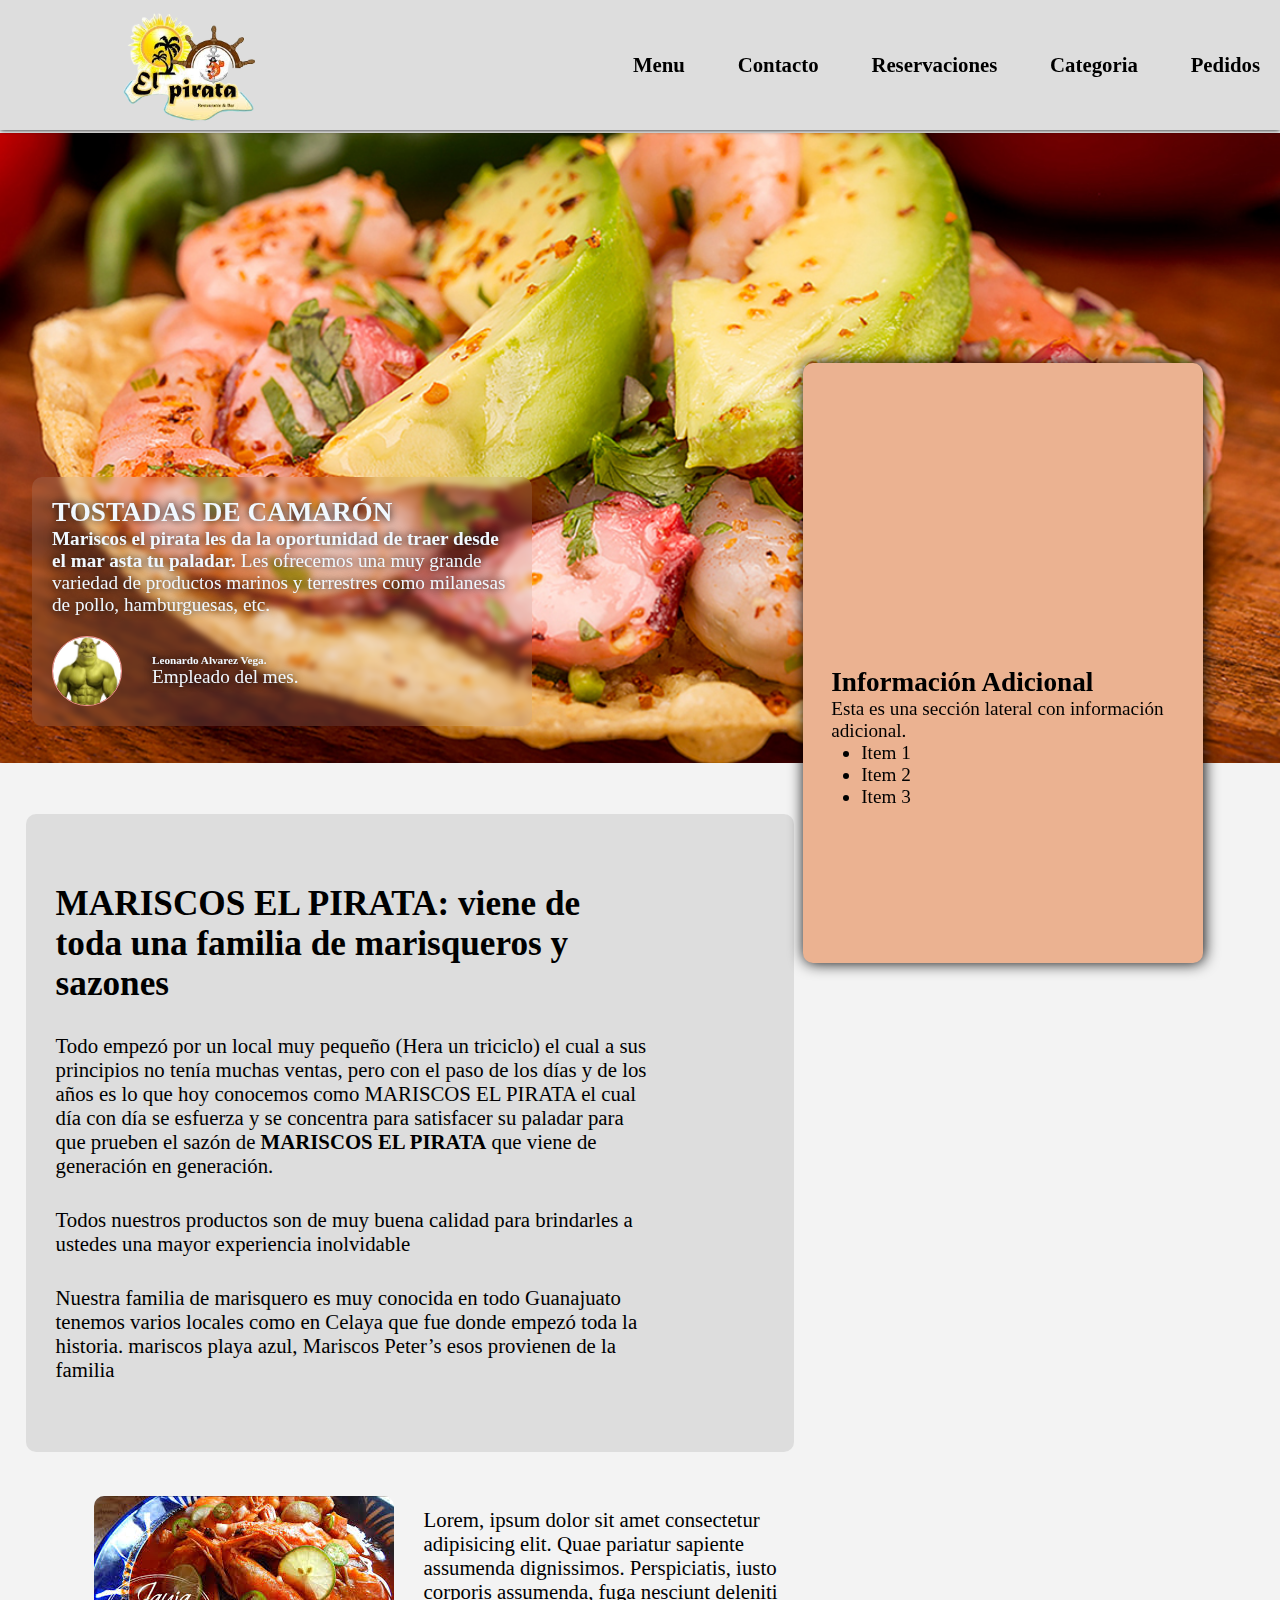
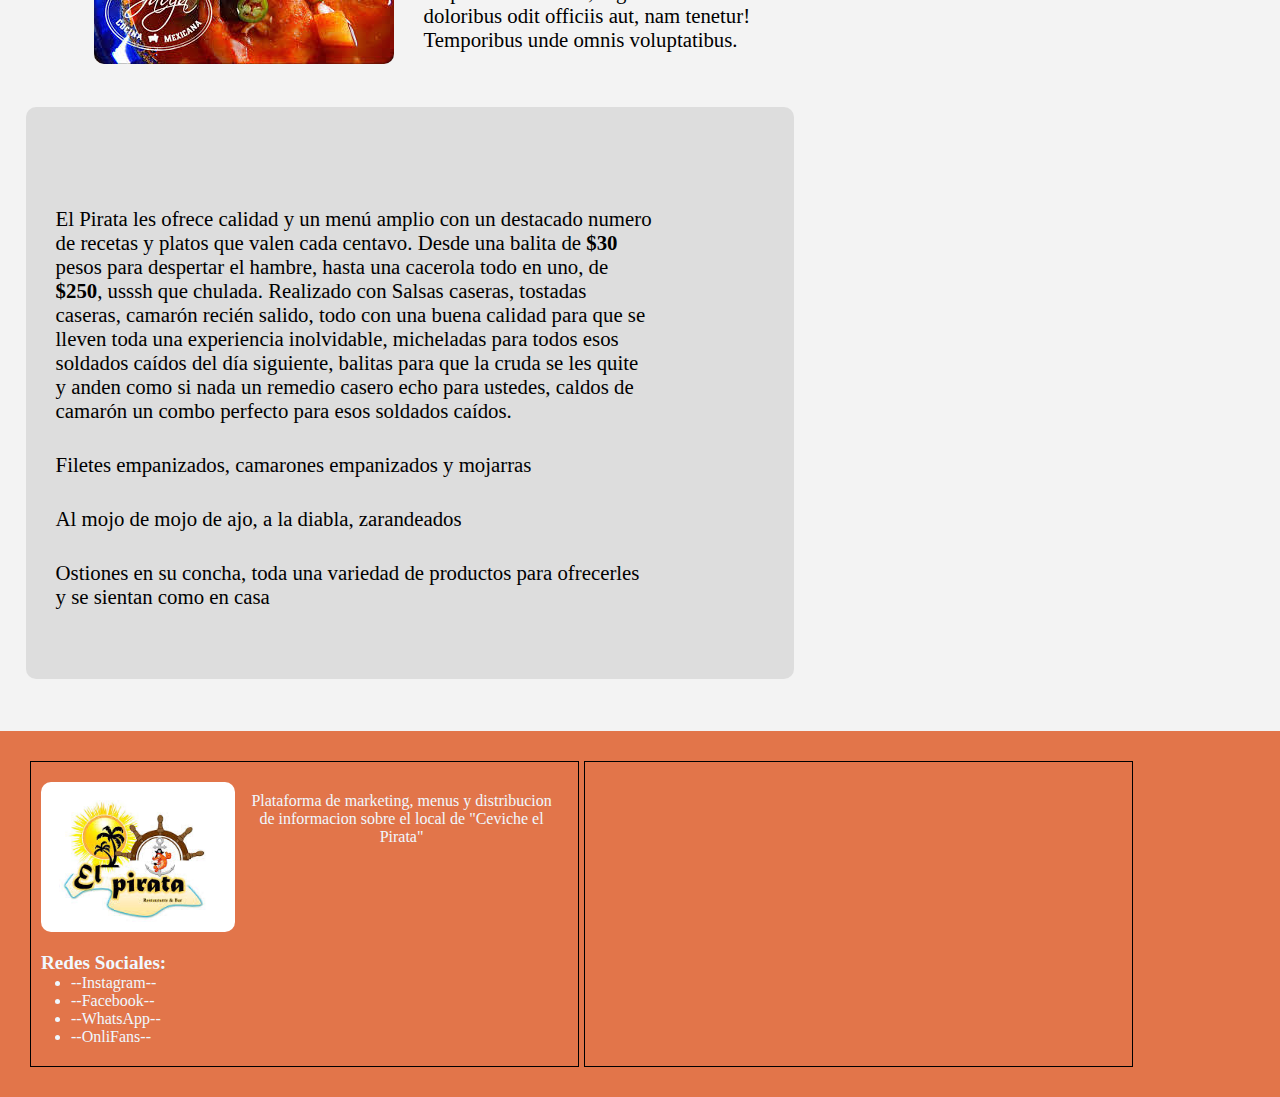
==== index.html @ ecfad066 "modificando enlace a la página del menú" ====
<!DOCTYPE html>
<html lang="es">
<head>
    <meta charset="UTF-8">
    <meta name="viewport" content="width=device-width, initial-scale=1.0">
    <title>Ceviche el Pirata</title>
    <link rel="stylesheet" href="style.css">
    <link rel="icon" href="Img/logo.jpg"> <!--icóno-->
</head>
<body>
    <header id="header" class="header__menu">
        <div class="header__container-menu">
            <input type="checkbox" id="open-menu">
            <label for="open-menu" class="menu-open--nav" role="button">≡</label>
            <nav class="nav-menu" id="nav-menu">
                <div class="menu__container-logo2" id="menu__container-logo1">
                    <img class="menu__img-logo2" src="Img/logo.jpg" type="jpg">
                    <div class="logo2-text">
                        <label>Ceviche el Pirata</label>
                        <a href="#">__Leonardo-Chef__</a>
                    </div>
                </div>
                <hr>
                <ul class="menu__nav-list">
                    <li class="nav__li-item"><a href="Pag-Menu/index__pag-menu.html">Menu </a></li>
                    <li class="nav__li-item"><a href="#">Contacto </a></li>
                    <li class="nav__li-item"><a href="#">Reservaciones </a></li>
                    <li class="nav__li-item"><a href="#">Categoria </a></li>
                    <li class="nav__li-item"><a href="#">Pedidos </a></li>
                </ul>
            </nav>
        </div>
        <div class="header__container-logo1">
            <img class="img-logo1" src="Img/logo_.png" type="png" alt="Logo de el Pirata">
        </div>
    </header>

    
    <section class="sec-especialidad">
        <img class="img-especialidad" src="Img/img-principal.jpg" alt="imágen del platillo principal" title="">

        <div class="info-enpleado">
            <h2>TOSTADAS DE CAMARÓN</h2>
            <p><b>Mariscos el pirata les da la oportunidad de traer desde el mar asta tu paladar.</b> 
                Les ofrecemos una muy grande variedad de productos marinos y terrestres como milanesas de pollo, hamburguesas, etc. </p>
            <div class="inf-leo">
                <img class="img-leo" id="img-leo" src="Img/Leo.jpg" alt="imagen del chef" title="hay mi leonardito">
                <div>
                    <p id="chef-leo">Leonardo Alvarez Vega.</p>
                    <p>Empleado del mes.</p>
                </div>
            </div>
        </div>
    </section> 

    <section class="container-inf-video">
        <div class="inf-video">
            <iframe class="video-leo" width="350" height="300" src="https://www.youtube.com/embed/oSP48y49JBc?si=V7ijDGgueL1ZEbeL" title="YouTube video player" frameborder="0" allow="accelerometer; autoplay; clipboard-write; encrypted-media; gyroscope; picture-in-picture; web-share" referrerpolicy="strict-origin-when-cross-origin" allowfullscreen></iframe>
            <h2>Información Adicional</h2>
            <p>Esta es una sección lateral con información adicional.</p>
            <ul>
                <li>Item 1</li>
                <li>Item 2</li>
                <li>Item 3</li>
            </ul>
        </div>
    </section>

    <main class="main__principal"> <!--LLENA LA DESCRIPCIÓN DEL RESTAURANTE, INGREDIENTES Y DEMÁS QUE SE TE OCURRA-->
        <section class="sec-descripcion">
            <h1>MARISCOS EL PIRATA: viene de toda una familia de marisqueros y sazones</h1> 
            <p>Todo empezó por un local muy pequeño (Hera un triciclo) el cual a sus principios no tenía muchas ventas, pero con el paso de los días y de los años es lo que hoy conocemos como MARISCOS EL PIRATA el cual día con día se esfuerza y se concentra para satisfacer su paladar para que prueben el sazón de <b>MARISCOS EL PIRATA</b> que viene de generación en generación.</p>
            <p>Todos nuestros productos son de muy buena calidad para brindarles a ustedes una mayor experiencia inolvidable </p>
            <p>Nuestra familia de marisquero es muy conocida en todo Guanajuato tenemos varios locales como en Celaya que fue donde empezó toda la historia. mariscos playa azul, Mariscos Peter’s esos provienen de la familia </p>
        </section>
        <div class="main__container-img-ceviche">
            <img class="img-ceviche" src="Img/img_ceviche1.png" alt="Ceviche-1">
            <p>Lorem, ipsum dolor sit amet consectetur adipisicing elit. Quae pariatur sapiente assumenda dignissimos. Perspiciatis, iusto corporis assumenda, fuga nesciunt deleniti doloribus odit officiis aut, nam tenetur! Temporibus unde omnis voluptatibus.</p>
        </div>
        
        <section class="sec-descripcion">
            <p>El Pirata les ofrece calidad y un menú amplio con un destacado numero de recetas y platos que valen cada centavo. Desde una balita de <b>$30</b> pesos para despertar el hambre, hasta una cacerola todo en uno, de <b>$250</b>, usssh que chulada. Realizado con Salsas caseras, tostadas caseras, camarón recién salido, todo con una buena calidad para que se lleven toda una experiencia inolvidable, micheladas para todos esos soldados caídos del día siguiente, balitas para que la cruda se les quite y anden como si nada  un remedio casero echo para ustedes, caldos de camarón un combo perfecto para esos soldados caídos.</p>
            <p>Filetes empanizados, camarones empanizados y mojarras </p>
            <p>Al mojo de mojo de ajo, a la diabla, zarandeados</p>
            <p>Ostiones en su concha, toda una variedad de productos para ofrecerles y se sientan como en casa</p>
        </section>
        
        
        

    </main>

    <section id="mapa">
        <!--AGREGA UN MAPA DE UBICACIÓN-->
    </section>
    
    <footer class="footer-pie_de_pagina">
        <!--IMAGINA UN PIE DE PÁGINA-->
        <!--<marquee>VISITANOS :D</marquee>-->
        <div class="footer-pie1">
            <div class="footer__container-img">
                <img class="logo_footer" src="Img/logo.jpg" alt="Logo de el local de ceviche">
                <p>Plataforma de marketing, menus y distribucion de informacion sobre el local de "Ceviche el Pirata"</p>
            </div>
            <h4>Redes Sociales:</h4>
            <ul>
                <li>--Instagram--</li>
                <li>--Facebook--</li>
                <li>--WhatsApp--</li>
                <li>--OnliFans--</li>
            </ul>
        </div>
        <div class="footer-pie2">

        </div>
    </footer>
    
</body>
</html>
---- style.css ----
:root{
    --ColorFondoClaro: rgb(243, 243, 243);
    --ColorFondoOscuro: rgb(221, 221, 221);
    --ColorLetra: aliceblue;
}
*{
    box-sizing: border-box;
    margin: 0;
    padding: 0;
}

body{
    background-color: var(--ColorFondoClaro);
    container-type: inline-size;
    container-name: Body;
    /* height: 600vh; */
}

/*//////// Menu Header ////////*/
.header__menu{
    display: flex;
    flex-direction: row;
    justify-content: space-between;
    background-color: var(--ColorFondoOscuro);
    box-shadow: 0 0 5px black;
    height: 45px;
    align-items: center;
    z-index: 1;
    margin-bottom: 3px;
    .header__container-menu{
        #open-menu{
            display: none;
        }
        #open-menu:checked ~ .nav-menu{
            display: flex;
        }
        #open-menu:checked ~ .nav-menu > .menu__container-logo2{
            display: flex;
        }
        .menu-open--nav{
            user-select: none;
            font-size: 2rem;
            font-weight: 600;
            left: 12px;
            padding: 5px 15px;
        }
        .menu-open--nav:hover{
            background-color: var(--ColorFondoOscuro);
        }
        .menu-open--nav:active{
            background-color: var(--ColorFondoClaro);
        }
        .nav-menu{
            display: none;
            flex-direction: column;
            position: fixed;
            background-color: #e0ebdb;
            box-shadow: 0 0 5px black;
            height: 100vh;
            width: 100%;
            top: 50px;
            align-items: center;
            z-index: 5;
            overflow: auto;
            .menu__container-logo2{
                display: none;
                /*flex-direction: row;*/
                flex-wrap: wrap;
                position: relative;
                justify-content: center;
                height: auto;
                width: 40vw;
                margin: 20px;
                .menu__img-logo2{
                    max-width: 100%;
                    height: 70px;
                    margin: 10px 15px;
                    border-radius: 10px;
                }
                .logo2-text{
                    display: flex;
                    flex-direction: column;
                    width: 40vw;
                    margin: auto 10px;
                    text-align: center;
                    label{
                        font-size: 1.1rem;
                        width: auto;
                        font-weight: 600;
                    }
                    a{
                        font-size: .8rem;
                    }
                }
            }
            hr{
                width: 80%;
            }
            .menu__nav-list{
                display: flex;
                flex-direction: column;
                margin: 0 auto auto;
                justify-content: space-evenly;
                height: 40vh;
                text-align: center;
                .nav__li-item{
                    list-style: none;
                    font-family: 'Gill Sans', 'Gill Sans MT';
                    padding: auto 30px;
                    a{
                        color: black;
                        text-decoration: none;
                        padding: 8px 25vw;
                        border-radius: 8px;
                    }
                }
                .nav__li-item :is(:hover,:active){
                    text-decoration: underline;
                    font-style: italic;
                    border: 1px solid var(--ColorLetra);
                    background-color: var(--ColorFondoOscuro);
                }
            }
        }
    }
    .header__container-logo1{
        .img-logo1{
            display: none;
        }
    }
}

/*//////// Container Menu Header ////////*/
@container Body (min-width: 700px){
    #header{
        flex-direction: row-reverse;
        justify-content: space-between;
        align-items: center;
        position: sticky;
        height: 130px;
        top: 0;
        z-index: 5;
        .header__container-menu{
            .menu-open--nav{
                display: none;
            }
            #open-menu:checked ~ .nav-menu > #menu__container-logo2{
                display: none;
            }
            .menu__container-logo2 :is(img,label,a){
                display: none;
            }
            hr{
                display: none;
            }
            #nav-menu{
                display: block;
                position: static;
                background-color: transparent;
                box-shadow: none;
                top: 0;
                height: auto;
                min-width: 50vw;
                width: auto;
                margin: auto;
                overflow: hidden;
                .menu__nav-list{
                    flex-direction: row;
                    justify-content: center;
                    height: auto;
                    gap: 1vw;
                    li{
                        padding: 30px 0;
                    }
                    a{
                        transition: .5s;
                        font-size: 1.3rem;
                        font-weight: 600;
                        padding: 10px 20px;
                    }
                    a:hover{
                        background-color: rgb(194, 194, 194);
                        color: rgb(255, 69, 22);
                        border: 1px solid;
                        border-radius: 20px;
                    }
                }
            }
        }
        .header__container-logo1{
            margin-left: 8vw;
            .img-logo1{
                display: block;
                height: 140px;
            }
        }
    }
}


/*//////// Especialidad Leo ////////*/
.sec-especialidad{
    height: 70vh;
    overflow: hidden;
    display: flex;
    .img-especialidad{
        min-width: 100vw;
        object-fit: cover;
        height: 70vh;
    }
    .info-enpleado{
        position: absolute;
        background-color: #b9a7a72c;
        backdrop-filter: blur(3px);
        top: 45vh;
        left: 2rem;
        border-radius: 10px;
        width: 250px;
        padding: 20px;
        .inf-leo{
            display: flex;
            flex-direction: row;
            align-items: center;
            margin-top: 20px;
            div{margin-left: 30px;}
            .img-leo{
                border: 1px solid rgb(247, 151, 151);
                border-radius: 50%;
                width: 45px;
            }
            #chef-leo{
                font-weight: 600;
                font-size: .7rem;
            }
        }
        h2,p{
            text-shadow: 0 0 9px black;
            color: var(--ColorLetra);
        }
        h2{font-size: .8rem;}
        p{font-size: .5rem;}
    }
}

/*//////// Container Especialidad Leo ////////*/
@container Body (min-width: 700px){
    .sec-especialidad{    
        .info-enpleado{
            top: 53vh;
            width: 500px;
            #img-leo{
                height: 70px;
                width: 70px;
            }
            #chef-leo{font-size: 1.5rem;}
            h2{font-size: 1.7rem;}
            p{font-size: 1.2rem;}
        }
    }
}





/*//////// Barra lateral ////////*/
.container-inf-video{
    display: flex;
    z-index: 1;
    .inf-video{
        width: 100%;
        background-color: #ebb291;
        padding: 20px;
        .video-leo{
            width: auto;
            height: 50%;
            width: 100%;
            border-radius: 8px;
        }
        h2{font-size: 1rem;}
        p,li{font-size: .6rem;}
        li{margin-left: 30px;}
    }   
}

/*//////// Container Barra lateral ////////*/
@container Body (min-width: 700px){
    .container-inf-video{
        position: sticky;
        top: 700px;
        .inf-video{
            position: absolute;
            right: 6vw;
            top: -400px;
            width: 400px;
            height: 600px;
            padding: 28px;
            /* border-right: 1px solid #ccc; */
            border-radius: 10px;
            box-shadow: 1px 0 15px black;
            .video-leo{
                border-radius: 12px;
                width: 100%;
            }
            h2{font-size: 1.7rem;}
            p,li{font-size: 1.2rem;}
        }   
    }
}

/*//////// Principal ////////*/
.main__principal{
    padding: 2vw;
    .sec-descripcion{
        background-color: var(--ColorFondoOscuro);
        padding: 20px;
        border-radius: 10px;
        width: 100%;
        margin: 2vw 0;
        h1{font-size: 1.1rem;}
        p{
            font-size: .7rem;
            margin-top: 15px;
        }
    }
    .main__container-img-ceviche{
        display: flex;
        flex-wrap: wrap;
        width: 100%;
        justify-content: center;
        .img-ceviche{
            max-width: 100%;
            border-radius: 10px;
        }
        p{
            max-width: 100%;
            width: 60vw;
            font-size: .7rem;
            margin: 30px;
        }
    }
    
}

/*//////// Container Principal ////////*/
@container Body (min-width: 700px){
    .main__principal{
        .sec-descripcion{
            padding: 70px 11vw 70px 30px;
            width: 60vw;
            h1{font-size: 2.2rem;}
            p{
                font-size: 1.3rem;
                margin-top: 30px;
            }
        }
        .main__container-img-ceviche{
            width: 70vw;
            align-items: center;
            .img-ceviche{width: 300px;}
            p{
                width: 400px;
                font-size: 1.3rem;
            }
        }
        
    }
}


/*//////// Pie de pagina ////////*/
.footer-pie_de_pagina{
    background-color: rgb(226, 117, 74);
    color: var(--ColorLetra);
    display: flex;
    flex-wrap: wrap;
    padding: 30px;
    gap: 5px;
    .footer-pie1{
        .footer__container-img{
            display: flex;
            flex-direction: row;
            height: 70px;
            .logo_footer{
                border-radius: 10px;
                height: 60px;/
            }
            p{
                padding: 10px;
                height: 150px;
                text-align: center;
            }
        }
        
    }
        
    /*.footer-pie2{

    }*/
    h4{font-size: .8rem;}
    li{
        margin-left: 30px;
        font-size: .6rem;
    }
    p{font-size: .5rem;}
    .footer-pie1, .footer-pie2{
        border: 1px solid black;
        padding: 20px 10px;
        width: 100%;
    }
}

/*//////// Container Pie de pagina ////////*/
@container Body (min-width: 700px){
    .footer-pie_de_pagina{
        .footer-pie1{
            .footer__container-img{
                height: 170px;
                .logo_footer{
                    border-radius: 10px;
                    height: 150px;
                }
            }
            
        }
            
        /*.footer-pie2{

        }*/
        h4{font-size: 1.2rem;}
        li{font-size: 1rem;}
        p{font-size: 1rem;}
        .footer-pie1, .footer-pie2{
            border: 1px solid black;
            
            width: 45%;
        }
    }
}
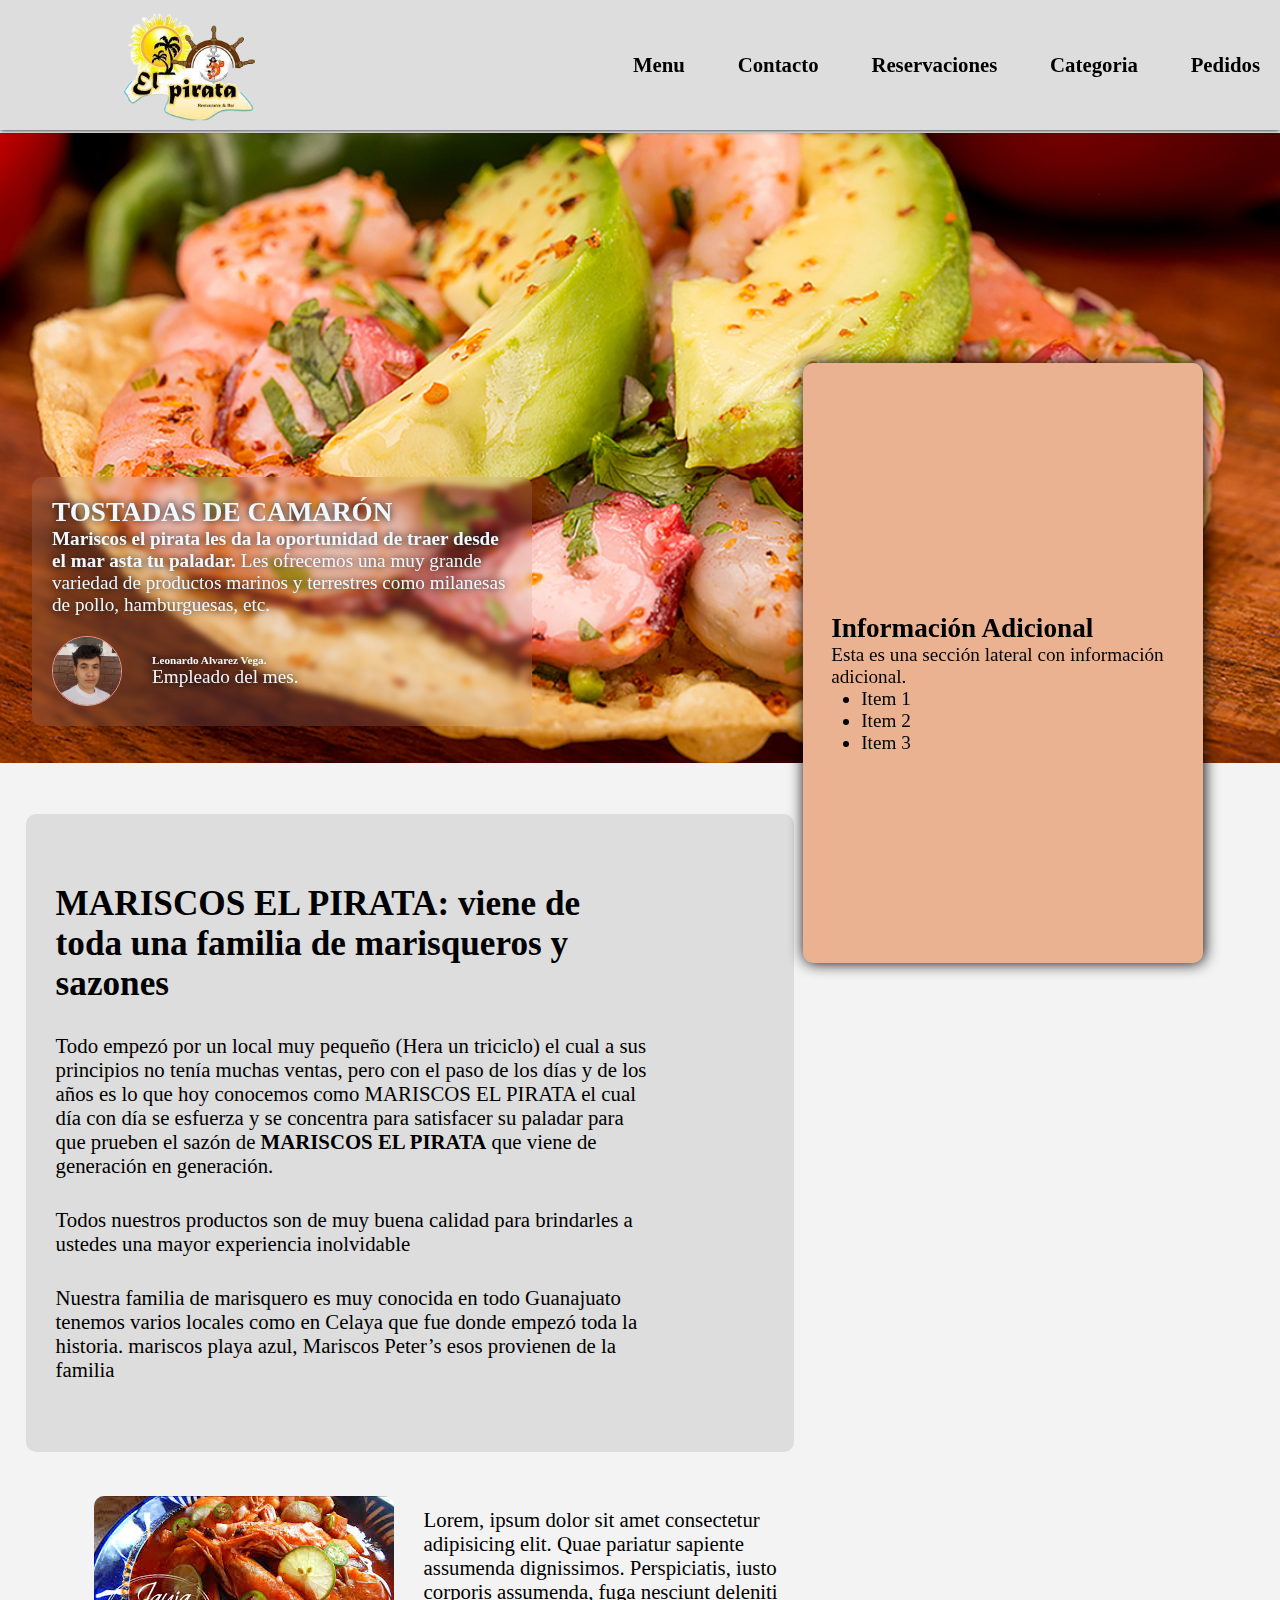
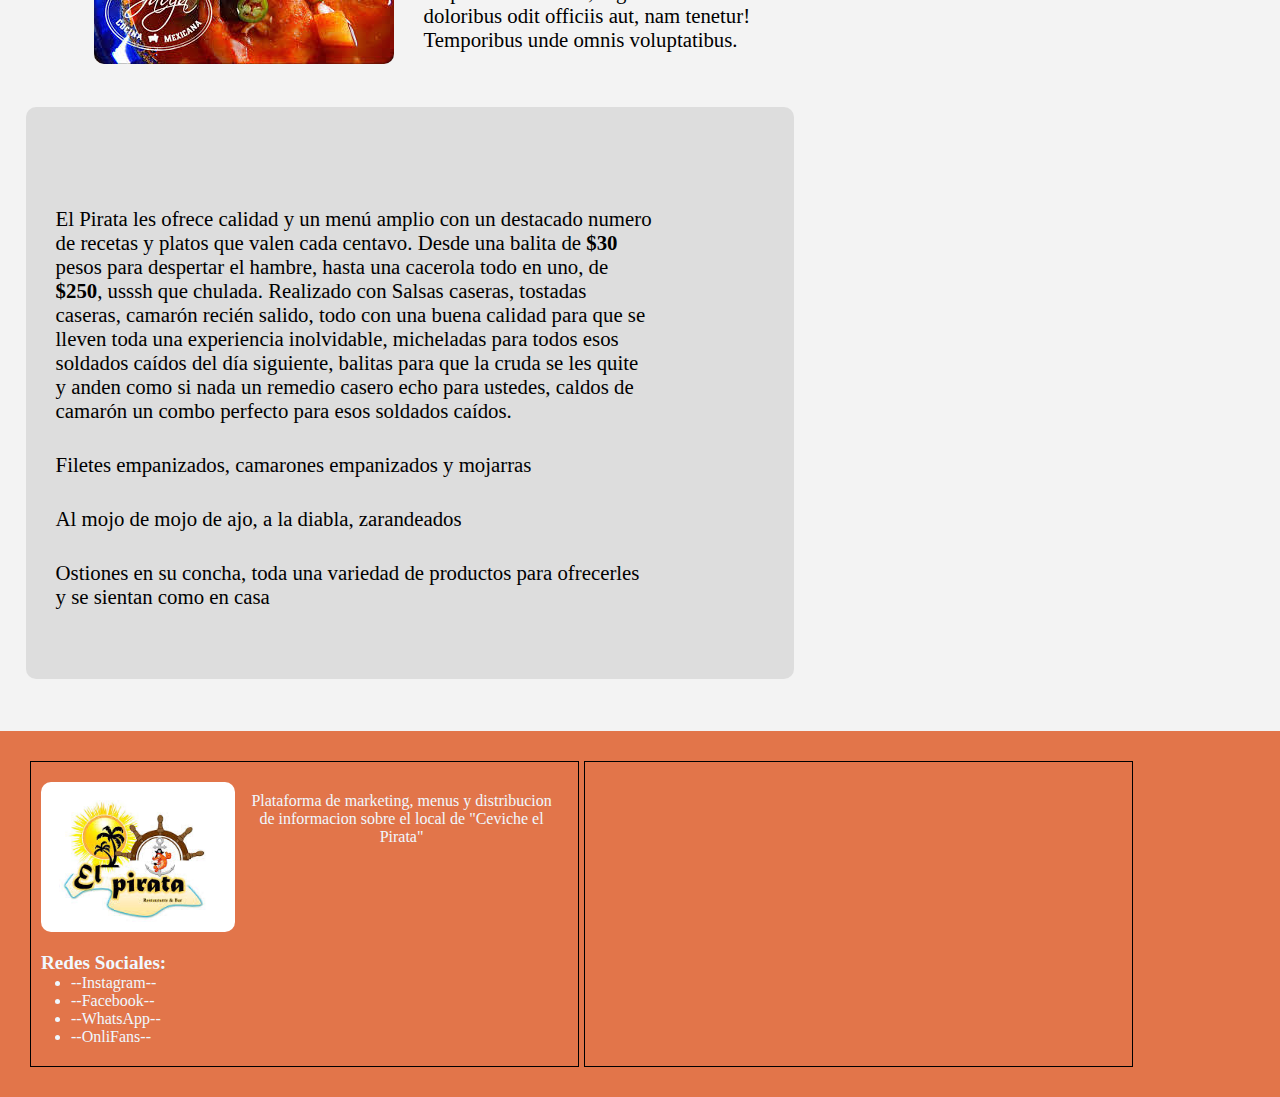
==== commit 08b29a8a: "actualizando Pág. principal" ====
--- a/index.html
+++ b/index.html
@@ -44,7 +44,7 @@
             <p><b>Mariscos el pirata les da la oportunidad de traer desde el mar asta tu paladar.</b> 
                 Les ofrecemos una muy grande variedad de productos marinos y terrestres como milanesas de pollo, hamburguesas, etc. </p>
             <div class="inf-leo">
-                <img class="img-leo" id="img-leo" src="Img/Leo.jpg" alt="imagen del chef" title="hay mi leonardito">
+                <img class="img-leo" id="img-leo" src="Img/img-Leo.jpg" alt="imagen del chef" title="hay mi leonardito">
                 <div>
                     <p id="chef-leo">Leonardo Alvarez Vega.</p>
                     <p>Empleado del mes.</p>
--- a/style.css
+++ b/style.css
@@ -1,7 +1,10 @@
 :root{
     --ColorFondoClaro: rgb(243, 243, 243);
+    --ColorFondoClaro2: rgb(224, 235, 219);
     --ColorFondoOscuro: rgb(221, 221, 221);
+    --ColorFondoOscuro2: rgb(173, 173, 173);
     --ColorLetra: aliceblue;
+    --ColorLetra2: rgb(233, 62, 19);
 }
 *{
     box-sizing: border-box;
@@ -23,7 +26,7 @@
     justify-content: space-between;
     background-color: var(--ColorFondoOscuro);
     box-shadow: 0 0 5px black;
-    height: 45px;
+    height: 50px;
     align-items: center;
     z-index: 1;
     margin-bottom: 3px;
@@ -45,7 +48,7 @@
             padding: 5px 15px;
         }
         .menu-open--nav:hover{
-            background-color: var(--ColorFondoOscuro);
+            background-color: var(--ColorFondoOscuro2);
         }
         .menu-open--nav:active{
             background-color: var(--ColorFondoClaro);
@@ -54,7 +57,7 @@
             display: none;
             flex-direction: column;
             position: fixed;
-            background-color: #e0ebdb;
+            background-color: var(--ColorFondoClaro2);
             box-shadow: 0 0 5px black;
             height: 100vh;
             width: 100%;
@@ -117,6 +120,7 @@
                 .nav__li-item :is(:hover,:active){
                     text-decoration: underline;
                     font-style: italic;
+                    transition: .3s;
                     border: 1px solid var(--ColorLetra);
                     background-color: var(--ColorFondoOscuro);
                 }
@@ -173,14 +177,14 @@
                         padding: 30px 0;
                     }
                     a{
-                        transition: .5s;
+                        transition: .3s;
                         font-size: 1.3rem;
                         font-weight: 600;
                         padding: 10px 20px;
                     }
                     a:hover{
-                        background-color: rgb(194, 194, 194);
-                        color: rgb(255, 69, 22);
+                        background-color: var(--ColorFondoOscuro);
+                        color: var(--ColorLetra2);
                         border: 1px solid;
                         border-radius: 20px;
                     }
@@ -301,6 +305,7 @@
             .video-leo{
                 border-radius: 12px;
                 width: 100%;
+                height: 40%;
             }
             h2{font-size: 1.7rem;}
             p,li{font-size: 1.2rem;}
@@ -317,9 +322,9 @@
         border-radius: 10px;
         width: 100%;
         margin: 2vw 0;
-        h1{font-size: 1.1rem;}
+        h1{font-size: 1.2rem;}
         p{
-            font-size: .7rem;
+            font-size: .8rem;
             margin-top: 15px;
         }
     }
@@ -335,7 +340,7 @@
         p{
             max-width: 100%;
             width: 60vw;
-            font-size: .7rem;
+            font-size: .8rem;
             margin: 30px;
         }
     }
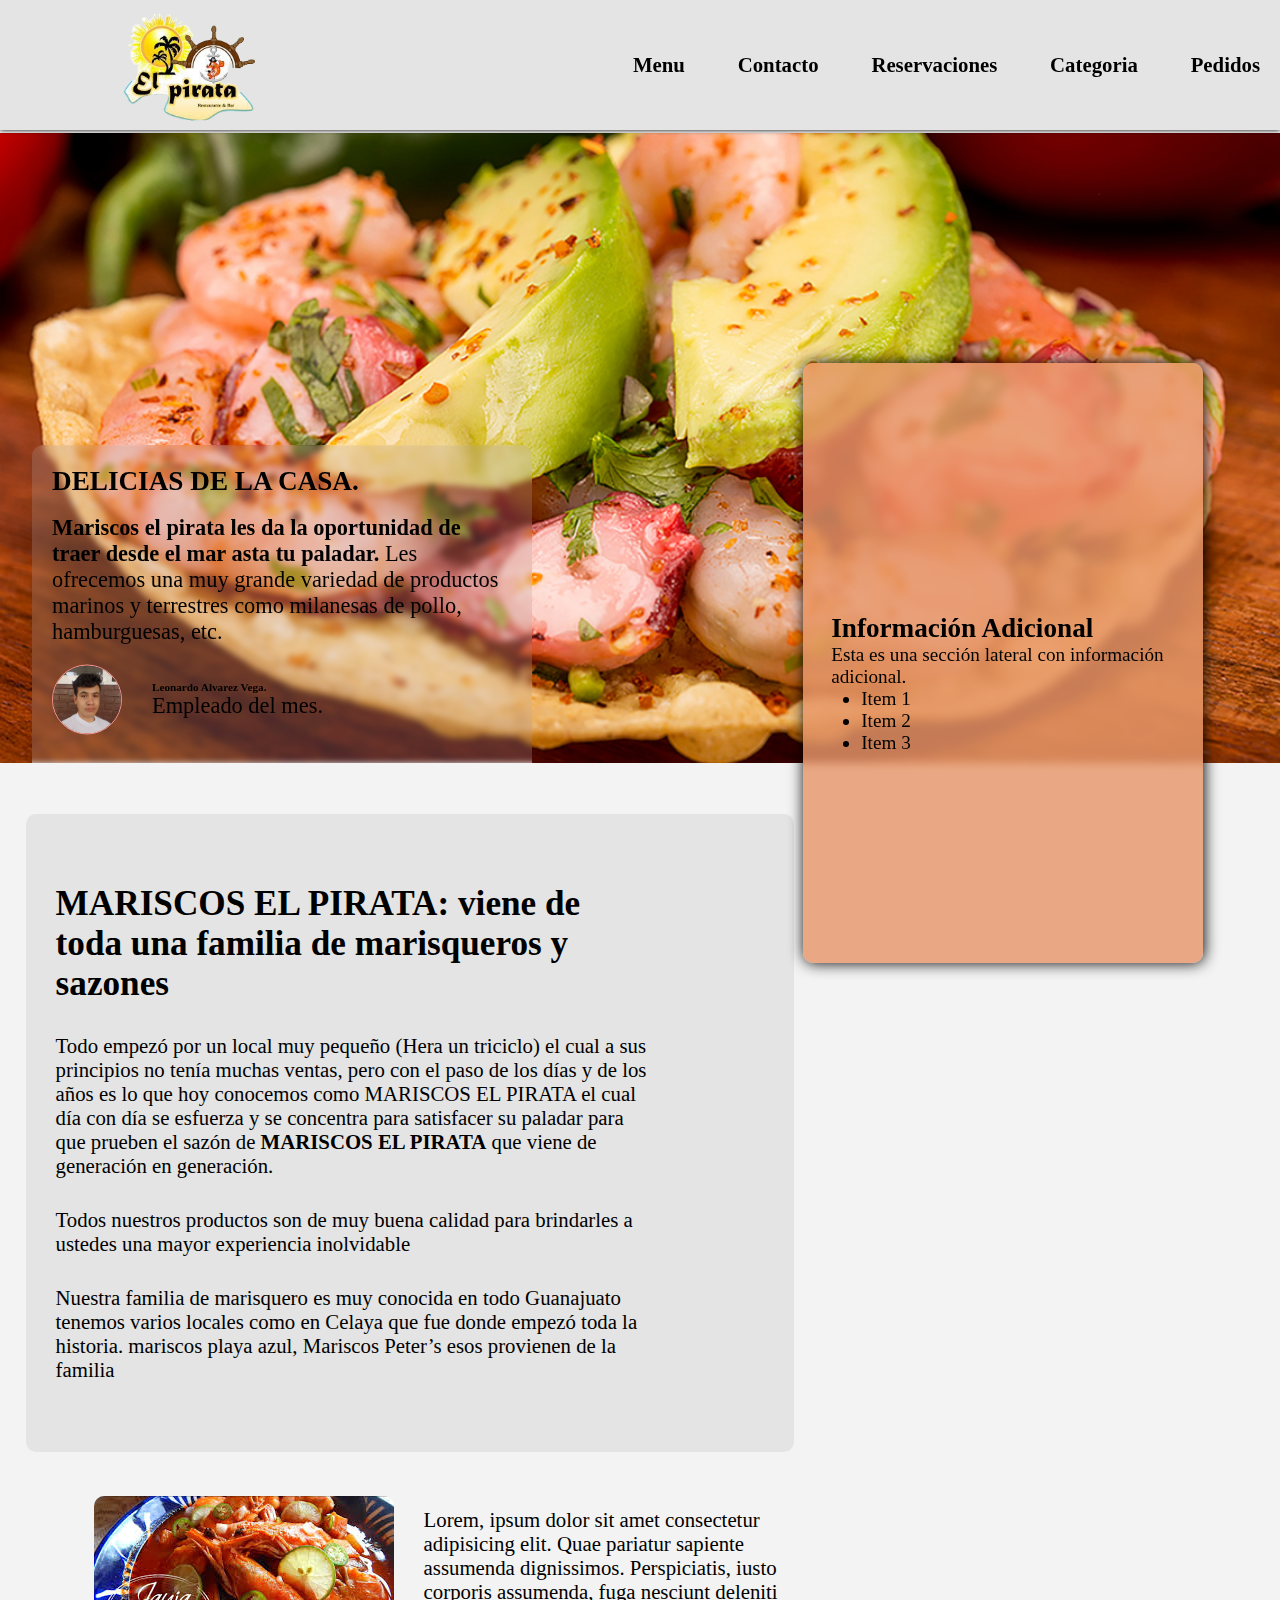
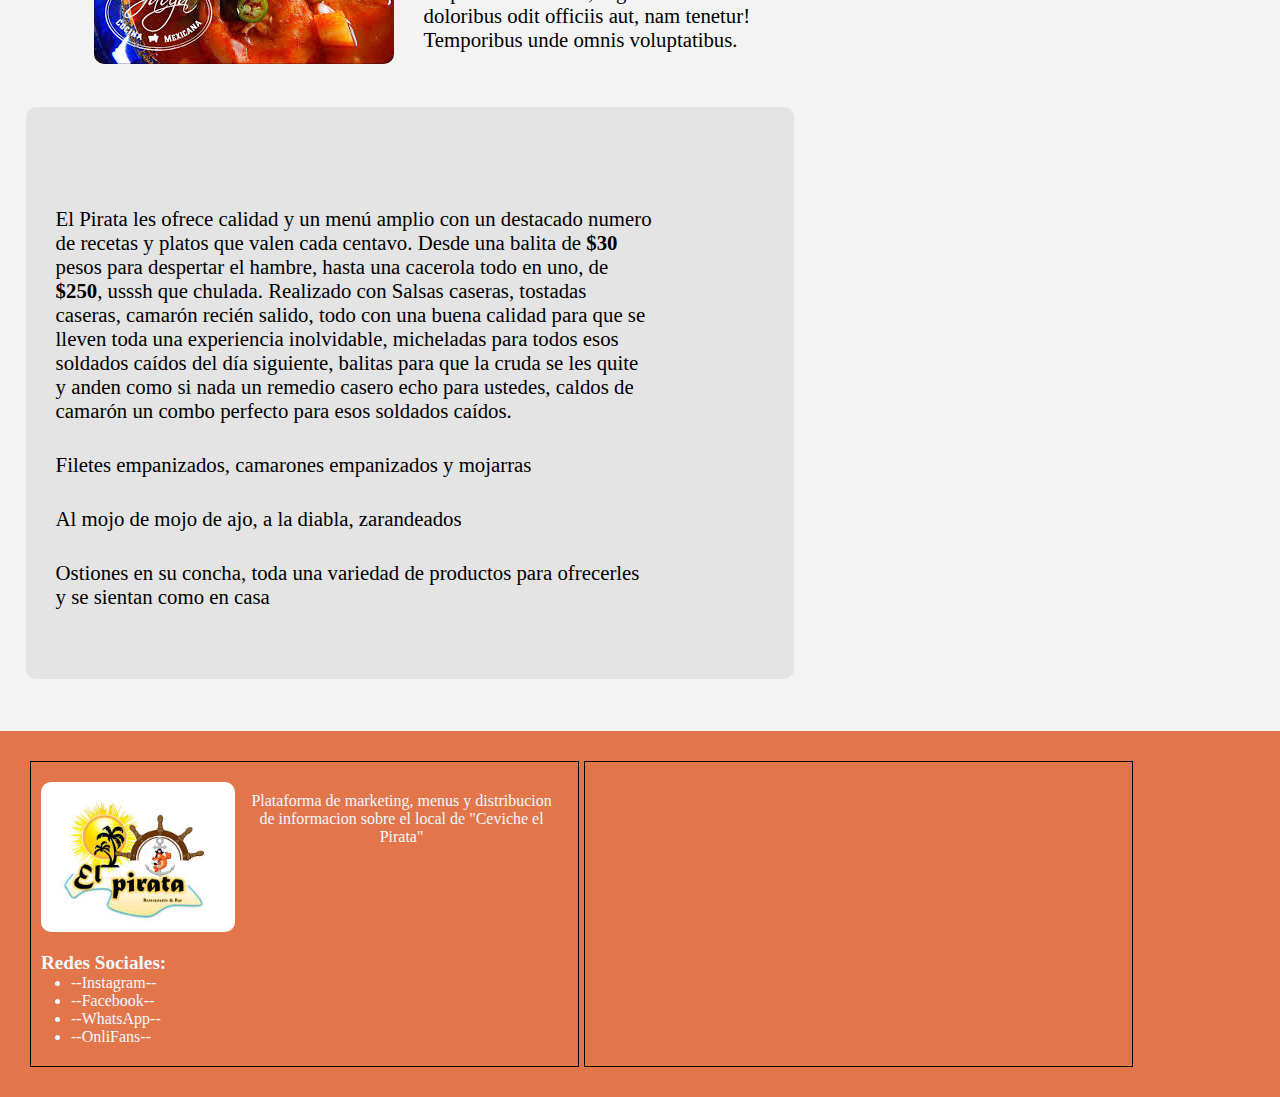
==== commit 23fa5ec0: "mod. transparencia menú" ====
--- a/index.html
+++ b/index.html
@@ -37,10 +37,14 @@
 
     
     <section class="sec-especialidad">
-        <img class="img-especialidad" src="Img/img-principal.jpg" alt="imágen del platillo principal" title="">
-
+        <div class="coleccion-img">
+            <img class="img-especialidad" src="Img/img-principal.jpg" alt="imágen del platillo principal" title="">
+            <img class="img-especialidad" src="Img/img_ceviche4.jpg" alt="imágen del platillo secundario" title="">
+            <img class="img-especialidad" src="Img/img_ceviche5.jpg" alt="imágen del platillo secundario" title="">
+            <img class="img-especialidad" src="Img/img_ceviche6.jpg" alt="imágen del platillo secundario" title="">
+        </div>
         <div class="info-enpleado">
-            <h2>TOSTADAS DE CAMARÓN</h2>
+            <h2>DELICIAS DE LA CASA.</h2><BR>
             <p><b>Mariscos el pirata les da la oportunidad de traer desde el mar asta tu paladar.</b> 
                 Les ofrecemos una muy grande variedad de productos marinos y terrestres como milanesas de pollo, hamburguesas, etc. </p>
             <div class="inf-leo">
@@ -114,6 +118,21 @@
 
         </div>
     </footer>
-    
+
+    <!--cambiar imágen-especialidad-->
+    <script>
+        const images = [
+            'Img/img_ceviche3.png' // Añade más rutas de imágenes aquí
+        ];
+
+        let currentIndex = 0;
+        const imgElement = document.querySelector('.img-especialidad');
+
+        setInterval(() => {
+            currentIndex = (currentIndex + 1) % images.length;
+            imgElement.src = images[currentIndex];
+        }, 10000); // Cambia cada 5 segundos
+    </script>
+
 </body>
 </html>--- a/style.css
+++ b/style.css
@@ -1,7 +1,7 @@
 :root{
     --ColorFondoClaro: rgb(243, 243, 243);
     --ColorFondoClaro2: rgb(224, 235, 219);
-    --ColorFondoOscuro: rgb(221, 221, 221);
+    --ColorFondoOscuro: rgba(221, 221, 221, 0.719);
     --ColorFondoOscuro2: rgb(173, 173, 173);
     --ColorLetra: aliceblue;
     --ColorLetra2: rgb(233, 62, 19);
@@ -25,11 +25,15 @@
     flex-direction: row;
     justify-content: space-between;
     background-color: var(--ColorFondoOscuro);
+    backdrop-filter: blur(5px); /* Difumina el fondo */
     box-shadow: 0 0 5px black;
     height: 50px;
     align-items: center;
     z-index: 1;
     margin-bottom: 3px;
+    position: sticky; /* Mantiene el header fijo en la parte superior */
+    top: 0; /* Posición en la parte superior */
+}
     .header__container-menu{
         #open-menu{
             display: none;
@@ -123,7 +127,6 @@
                     transition: .3s;
                     border: 1px solid var(--ColorLetra);
                     background-color: var(--ColorFondoOscuro);
-                }
             }
         }
     }
@@ -203,29 +206,50 @@
 
 
 /*//////// Especialidad Leo ////////*/
+@keyframes slide {
+    0% { transform: translateX(0); }
+    100% { transform: translateX(-100%); }
+}
+.coleccion-img {
+    display: flex;
+    width: 200%; /* El doble del ancho para permitir el desplazamiento continuo */
+    animation: slide 15s infinite linear;
+}
+.coleccion-img img {
+    width: 50%; /* Cada imagen ocupa la mitad del ancho del carrusel */
+    object-fit: cover;
+    height: 70vh;
+}
 .sec-especialidad{
+    position: relative;
     height: 70vh;
     overflow: hidden;
     display: flex;
+    align-items: center;
     .img-especialidad{
         min-width: 100vw;
         object-fit: cover;
         height: 70vh;
+        animation: slide 5s infinite; /*Desplazamiento de la imágen*/
     }
     .info-enpleado{
-        position: absolute;
-        background-color: #b9a7a72c;
+        position:absolute;
+        background-color: #b9a7a73d;
         backdrop-filter: blur(3px);
-        top: 45vh;
+        top: 50vh;
+        transform: translateY(-50%); /* Centra verticalmente la sección */
+        margin-bottom: 20px;
         left: 2rem;
         border-radius: 10px;
         width: 250px;
         padding: 20px;
+        z-index: 1;
         .inf-leo{
             display: flex;
             flex-direction: row;
             align-items: center;
             margin-top: 20px;
+            margin-bottom: 20px;
             div{margin-left: 30px;}
             .img-leo{
                 border: 1px solid rgb(247, 151, 151);
@@ -237,12 +261,18 @@
                 font-size: .7rem;
             }
         }
-        h2,p{
+        .info-enpleado h2, .info-enpleado p {
             text-shadow: 0 0 9px black;
             color: var(--ColorLetra);
         }
-        h2{font-size: .8rem;}
-        p{font-size: .5rem;}
+        
+        .info-enpleado h2 {
+            font-size: .8rem;
+        }
+        
+        .info-enpleado p {
+            font-size: .5rem;
+        }
     }
 }
 
@@ -258,7 +288,7 @@
             }
             #chef-leo{font-size: 1.5rem;}
             h2{font-size: 1.7rem;}
-            p{font-size: 1.2rem;}
+            p{font-size: 1.4rem;}
         }
     }
 }
@@ -273,7 +303,8 @@
     z-index: 1;
     .inf-video{
         width: 100%;
-        background-color: #ebb291;
+        background-color: #e79769d0;
+        backdrop-filter: blur(5px); /* Difumina el fondo */
         padding: 20px;
         .video-leo{
             width: auto;
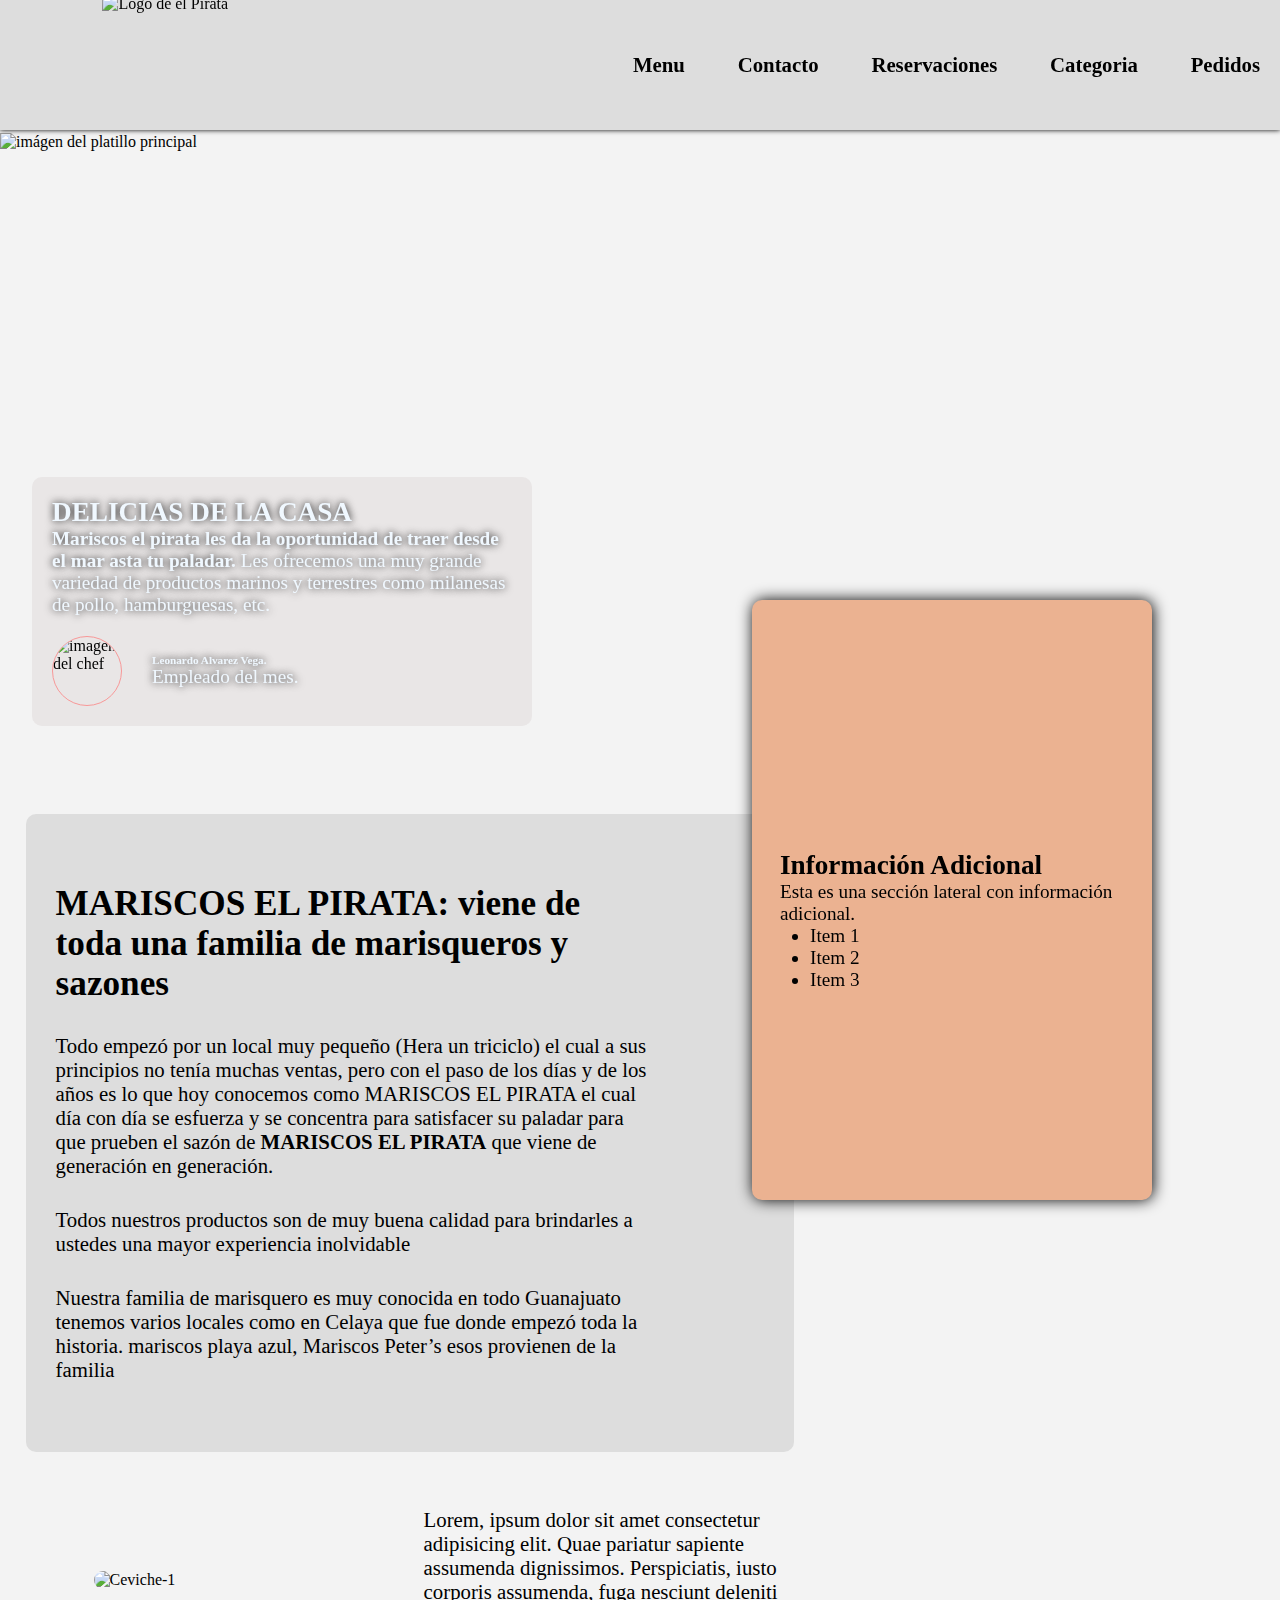
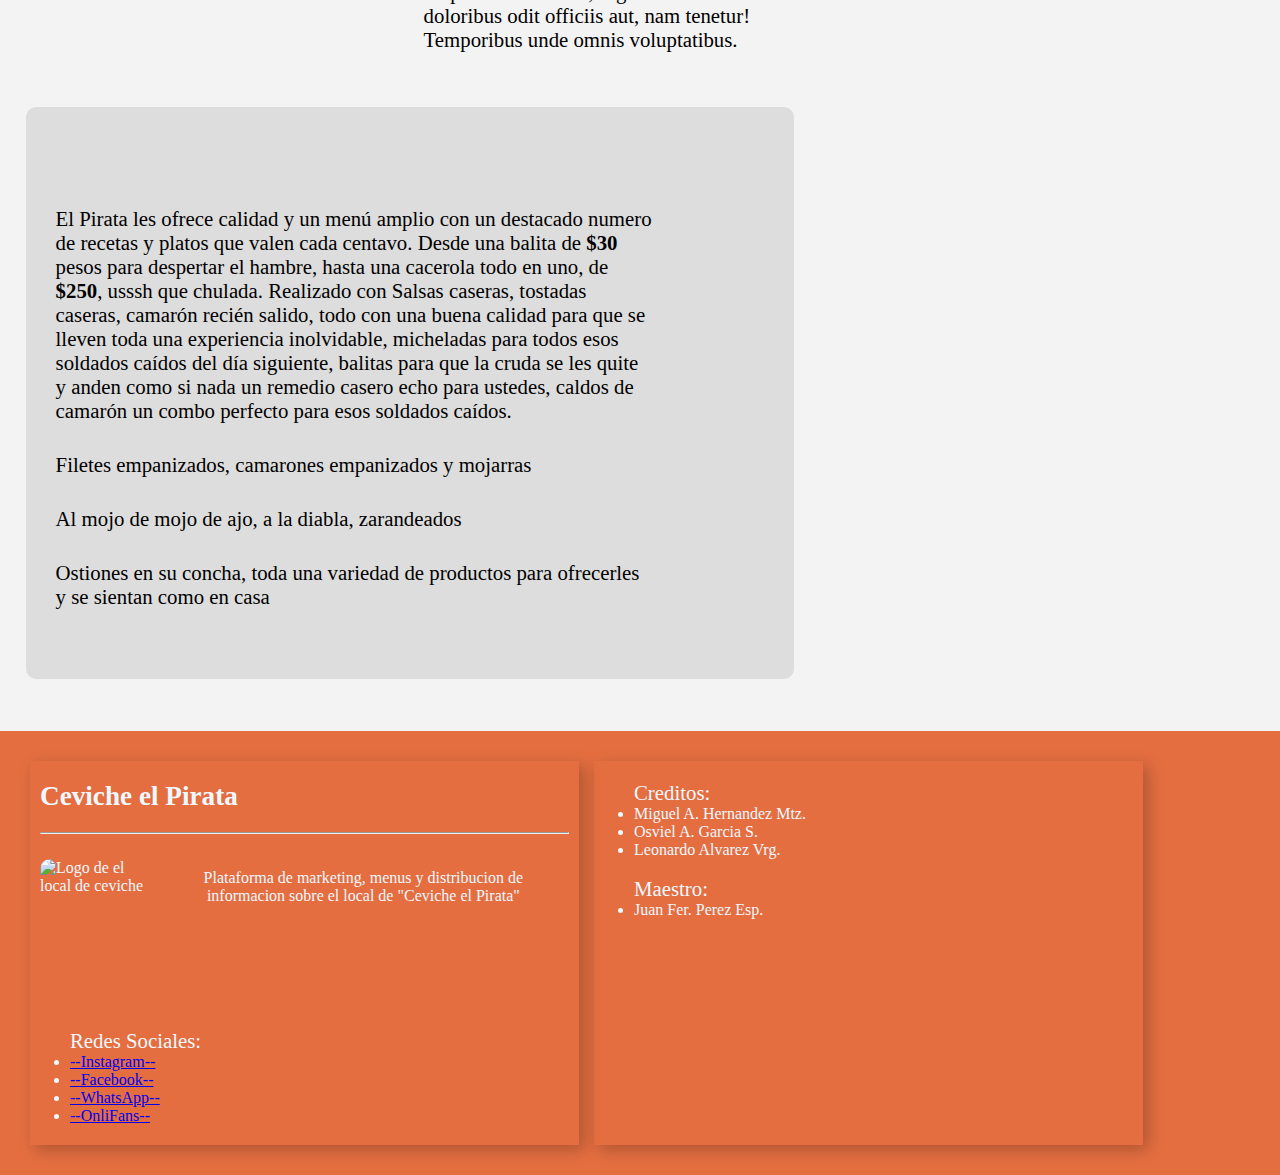
==== commit dcb2fc0b: "actualizando index de la página principal" ====
--- a/index.html
+++ b/index.html
@@ -1,138 +1,129 @@
-<!DOCTYPE html>
-<html lang="es">
-<head>
-    <meta charset="UTF-8">
-    <meta name="viewport" content="width=device-width, initial-scale=1.0">
-    <title>Ceviche el Pirata</title>
-    <link rel="stylesheet" href="style.css">
-    <link rel="icon" href="Img/logo.jpg"> <!--icóno-->
-</head>
-<body>
-    <header id="header" class="header__menu">
-        <div class="header__container-menu">
-            <input type="checkbox" id="open-menu">
-            <label for="open-menu" class="menu-open--nav" role="button">≡</label>
-            <nav class="nav-menu" id="nav-menu">
-                <div class="menu__container-logo2" id="menu__container-logo1">
-                    <img class="menu__img-logo2" src="Img/logo.jpg" type="jpg">
-                    <div class="logo2-text">
-                        <label>Ceviche el Pirata</label>
-                        <a href="#">__Leonardo-Chef__</a>
-                    </div>
-                </div>
-                <hr>
-                <ul class="menu__nav-list">
-                    <li class="nav__li-item"><a href="Pag-Menu/index__pag-menu.html">Menu </a></li>
-                    <li class="nav__li-item"><a href="#">Contacto </a></li>
-                    <li class="nav__li-item"><a href="#">Reservaciones </a></li>
-                    <li class="nav__li-item"><a href="#">Categoria </a></li>
-                    <li class="nav__li-item"><a href="#">Pedidos </a></li>
-                </ul>
-            </nav>
-        </div>
-        <div class="header__container-logo1">
-            <img class="img-logo1" src="Img/logo_.png" type="png" alt="Logo de el Pirata">
-        </div>
-    </header>
-
-    
-    <section class="sec-especialidad">
-        <div class="coleccion-img">
-            <img class="img-especialidad" src="Img/img-principal.jpg" alt="imágen del platillo principal" title="">
-            <img class="img-especialidad" src="Img/img_ceviche4.jpg" alt="imágen del platillo secundario" title="">
-            <img class="img-especialidad" src="Img/img_ceviche5.jpg" alt="imágen del platillo secundario" title="">
-            <img class="img-especialidad" src="Img/img_ceviche6.jpg" alt="imágen del platillo secundario" title="">
-        </div>
-        <div class="info-enpleado">
-            <h2>DELICIAS DE LA CASA.</h2><BR>
-            <p><b>Mariscos el pirata les da la oportunidad de traer desde el mar asta tu paladar.</b> 
-                Les ofrecemos una muy grande variedad de productos marinos y terrestres como milanesas de pollo, hamburguesas, etc. </p>
-            <div class="inf-leo">
-                <img class="img-leo" id="img-leo" src="Img/img-Leo.jpg" alt="imagen del chef" title="hay mi leonardito">
-                <div>
-                    <p id="chef-leo">Leonardo Alvarez Vega.</p>
-                    <p>Empleado del mes.</p>
-                </div>
-            </div>
-        </div>
-    </section> 
-
-    <section class="container-inf-video">
-        <div class="inf-video">
-            <iframe class="video-leo" width="350" height="300" src="https://www.youtube.com/embed/oSP48y49JBc?si=V7ijDGgueL1ZEbeL" title="YouTube video player" frameborder="0" allow="accelerometer; autoplay; clipboard-write; encrypted-media; gyroscope; picture-in-picture; web-share" referrerpolicy="strict-origin-when-cross-origin" allowfullscreen></iframe>
-            <h2>Información Adicional</h2>
-            <p>Esta es una sección lateral con información adicional.</p>
-            <ul>
-                <li>Item 1</li>
-                <li>Item 2</li>
-                <li>Item 3</li>
-            </ul>
-        </div>
-    </section>
-
-    <main class="main__principal"> <!--LLENA LA DESCRIPCIÓN DEL RESTAURANTE, INGREDIENTES Y DEMÁS QUE SE TE OCURRA-->
-        <section class="sec-descripcion">
-            <h1>MARISCOS EL PIRATA: viene de toda una familia de marisqueros y sazones</h1> 
-            <p>Todo empezó por un local muy pequeño (Hera un triciclo) el cual a sus principios no tenía muchas ventas, pero con el paso de los días y de los años es lo que hoy conocemos como MARISCOS EL PIRATA el cual día con día se esfuerza y se concentra para satisfacer su paladar para que prueben el sazón de <b>MARISCOS EL PIRATA</b> que viene de generación en generación.</p>
-            <p>Todos nuestros productos son de muy buena calidad para brindarles a ustedes una mayor experiencia inolvidable </p>
-            <p>Nuestra familia de marisquero es muy conocida en todo Guanajuato tenemos varios locales como en Celaya que fue donde empezó toda la historia. mariscos playa azul, Mariscos Peter’s esos provienen de la familia </p>
-        </section>
-        <div class="main__container-img-ceviche">
-            <img class="img-ceviche" src="Img/img_ceviche1.png" alt="Ceviche-1">
-            <p>Lorem, ipsum dolor sit amet consectetur adipisicing elit. Quae pariatur sapiente assumenda dignissimos. Perspiciatis, iusto corporis assumenda, fuga nesciunt deleniti doloribus odit officiis aut, nam tenetur! Temporibus unde omnis voluptatibus.</p>
-        </div>
-        
-        <section class="sec-descripcion">
-            <p>El Pirata les ofrece calidad y un menú amplio con un destacado numero de recetas y platos que valen cada centavo. Desde una balita de <b>$30</b> pesos para despertar el hambre, hasta una cacerola todo en uno, de <b>$250</b>, usssh que chulada. Realizado con Salsas caseras, tostadas caseras, camarón recién salido, todo con una buena calidad para que se lleven toda una experiencia inolvidable, micheladas para todos esos soldados caídos del día siguiente, balitas para que la cruda se les quite y anden como si nada  un remedio casero echo para ustedes, caldos de camarón un combo perfecto para esos soldados caídos.</p>
-            <p>Filetes empanizados, camarones empanizados y mojarras </p>
-            <p>Al mojo de mojo de ajo, a la diabla, zarandeados</p>
-            <p>Ostiones en su concha, toda una variedad de productos para ofrecerles y se sientan como en casa</p>
-        </section>
-        
-        
-        
-
-    </main>
-
-    <section id="mapa">
-        <!--AGREGA UN MAPA DE UBICACIÓN-->
-    </section>
-    
-    <footer class="footer-pie_de_pagina">
-        <!--IMAGINA UN PIE DE PÁGINA-->
-        <!--<marquee>VISITANOS :D</marquee>-->
-        <div class="footer-pie1">
-            <div class="footer__container-img">
-                <img class="logo_footer" src="Img/logo.jpg" alt="Logo de el local de ceviche">
-                <p>Plataforma de marketing, menus y distribucion de informacion sobre el local de "Ceviche el Pirata"</p>
-            </div>
-            <h4>Redes Sociales:</h4>
-            <ul>
-                <li>--Instagram--</li>
-                <li>--Facebook--</li>
-                <li>--WhatsApp--</li>
-                <li>--OnliFans--</li>
-            </ul>
-        </div>
-        <div class="footer-pie2">
-
-        </div>
-    </footer>
-
-    <!--cambiar imágen-especialidad-->
-    <script>
-        const images = [
-            'Img/img_ceviche3.png' // Añade más rutas de imágenes aquí
-        ];
-
-        let currentIndex = 0;
-        const imgElement = document.querySelector('.img-especialidad');
-
-        setInterval(() => {
-            currentIndex = (currentIndex + 1) % images.length;
-            imgElement.src = images[currentIndex];
-        }, 10000); // Cambia cada 5 segundos
-    </script>
-
-</body>
+<!DOCTYPE html>
+<html lang="es">
+<head>
+    <meta charset="UTF-8">
+    <meta name="viewport" content="width=device-width, initial-scale=1.0">
+    <title>Ceviche el Pirata</title>
+    <link rel="stylesheet" href="style.css">
+    <link rel="icon" href="Img/logo.jpg"> <!--icóno-->
+</head>
+<body>
+    <header id="header" class="header__menu">
+        <div class="header__container-menu">
+            <input type="checkbox" id="open-menu">
+            <label for="open-menu" class="menu-open--nav" role="button">≡</label>
+            <nav class="nav-menu" id="nav-menu">
+                <div class="menu__container-logo2" id="menu__container-logo1">
+                    <img class="menu__img-logo2" src="Img/logo.jpg" type="jpg">
+                    <div class="logo2-text">
+                        <label>Ceviche el Pirata</label>
+                        <a href="#">__Leonardo-Chef__</a>
+                    </div>
+                </div>
+                <hr>
+                <ul class="menu__nav-list">
+                    <li class="nav__li-item"><a href="Pag-Menu/index__pag-menu.html">Menu </a></li>
+                    <li class="nav__li-item"><a href="Pag-Contacto/inedx__pag-contacto.html">Contacto </a></li>
+                    <li class="nav__li-item"><a href="Pag-Reservaciones/inedx__pag-reservaciones.html">Reservaciones </a></li>
+                    <li class="nav__li-item"><a href="Pag-Categoria/inedx__pag-categoria.html">Categoria </a></li>
+                    <li class="nav__li-item"><a href="Pag-Pedidos/inedx__pag-pedidos.html">Pedidos </a></li>
+                </ul>
+            </nav>
+        </div>
+        <div class="header__container-logo1">
+            <img class="img-logo1" src="Img/logo_.png" type="png" alt="Logo de el Pirata">
+        </div>
+    </header>
+
+    
+    <section class="sec-especialidad">
+        <img class="img-especialidad" src="Img/img-principal.jpg" alt="imágen del platillo principal" title="">
+
+        <div class="info-enpleado">
+            <h2>DELICIAS DE LA CASA</h2>
+            <p><b>Mariscos el pirata les da la oportunidad de traer desde el mar asta tu paladar.</b> 
+                Les ofrecemos una muy grande variedad de productos marinos y terrestres como milanesas de pollo, hamburguesas, etc. </p>
+            <div class="inf-leo">
+                <img class="img-leo" id="img-leo" src="Img/img-Leo.jpg" alt="imagen del chef" title="hay mi leonardito">
+                <div>
+                    <p id="chef-leo">Leonardo Alvarez Vega.</p>
+                    <p>Empleado del mes.</p>
+                </div>
+            </div>
+        </div>
+    </section> 
+
+    <section class="container-inf-video">
+        <div class="inf-video">
+            <iframe class="video-leo" width="350" height="300" src="https://www.youtube.com/embed/oSP48y49JBc?si=V7ijDGgueL1ZEbeL" title="YouTube video player" frameborder="0" allow="accelerometer; autoplay; clipboard-write; encrypted-media; gyroscope; picture-in-picture; web-share" referrerpolicy="strict-origin-when-cross-origin" allowfullscreen></iframe>
+            <h2>Información Adicional</h2>
+            <p>Esta es una sección lateral con información adicional.</p>
+            <ul>
+                <li>Item 1</li>
+                <li>Item 2</li>
+                <li>Item 3</li>
+            </ul>
+        </div>
+    </section>
+
+    <main class="main__principal"> <!--LLENA LA DESCRIPCIÓN DEL RESTAURANTE, INGREDIENTES Y DEMÁS QUE SE TE OCURRA-->
+        <section class="sec-descripcion">
+            <h1>MARISCOS EL PIRATA: viene de toda una familia de marisqueros y sazones</h1> 
+            <p>Todo empezó por un local muy pequeño (Hera un triciclo) el cual a sus principios no tenía muchas ventas, pero con el paso de los días y de los años es lo que hoy conocemos como MARISCOS EL PIRATA el cual día con día se esfuerza y se concentra para satisfacer su paladar para que prueben el sazón de <b>MARISCOS EL PIRATA</b> que viene de generación en generación.</p>
+            <p>Todos nuestros productos son de muy buena calidad para brindarles a ustedes una mayor experiencia inolvidable </p>
+            <p>Nuestra familia de marisquero es muy conocida en todo Guanajuato tenemos varios locales como en Celaya que fue donde empezó toda la historia. mariscos playa azul, Mariscos Peter’s esos provienen de la familia </p>
+        </section>
+        <div class="main__container-img-ceviche">
+            <img class="img-ceviche" src="Img/img_ceviche1.png" alt="Ceviche-1">
+            <p>Lorem, ipsum dolor sit amet consectetur adipisicing elit. Quae pariatur sapiente assumenda dignissimos. Perspiciatis, iusto corporis assumenda, fuga nesciunt deleniti doloribus odit officiis aut, nam tenetur! Temporibus unde omnis voluptatibus.</p>
+        </div>
+        
+        <section class="sec-descripcion">
+            <p>El Pirata les ofrece calidad y un menú amplio con un destacado numero de recetas y platos que valen cada centavo. Desde una balita de <b>$30</b> pesos para despertar el hambre, hasta una cacerola todo en uno, de <b>$250</b>, usssh que chulada. Realizado con Salsas caseras, tostadas caseras, camarón recién salido, todo con una buena calidad para que se lleven toda una experiencia inolvidable, micheladas para todos esos soldados caídos del día siguiente, balitas para que la cruda se les quite y anden como si nada  un remedio casero echo para ustedes, caldos de camarón un combo perfecto para esos soldados caídos.</p>
+            <p>Filetes empanizados, camarones empanizados y mojarras </p>
+            <p>Al mojo de mojo de ajo, a la diabla, zarandeados</p>
+            <p>Ostiones en su concha, toda una variedad de productos para ofrecerles y se sientan como en casa</p>
+        </section>
+        
+        
+        
+
+    </main>
+
+    <section id="mapa">
+        <!--AGREGA UN MAPA DE UBICACIÓN-->
+    </section>
+    
+    <footer class="footer-pie_de_pagina">
+        <!--IMAGINA UN PIE DE PÁGINA-->
+        <!--<marquee>VISITANOS :D</marquee>-->
+        <div class="footer-pie1">
+            <h6>Ceviche el Pirata</h6>
+            <hr>
+            <div class="footer__container-img">
+                <img class="logo_footer" src="Img/logo.jpg" alt="Logo de el local de ceviche">
+                <p>Plataforma de marketing, menus y distribucion de informacion sobre el local de "Ceviche el Pirata"</p>
+            </div>
+            <label>Redes Sociales:</label>
+            <ul>
+                <li><a href="#">--Instagram--</a></li>
+                <li><a href="#">--Facebook--</a></li>
+                <li><a href="#">--WhatsApp--</a></li>
+                <li><a href="#">--OnliFans--</a></li>
+            </ul>
+        </div>
+        <div class="footer-pie2">
+            <label>Creditos:</label>
+            <ul>
+                <li>Miguel A. Hernandez Mtz.</li>
+                <li>Osviel A. Garcia S.</li>
+                <li>Leonardo Alvarez Vrg.</li>
+                <br>
+                <label>Maestro:</label>
+                <li>Juan Fer. Perez Esp.</li>
+            </ul>
+        </div>
+    </footer>
+    
+</body>
 </html>--- a/style.css
+++ b/style.css
@@ -1,475 +1,447 @@
-:root{
-    --ColorFondoClaro: rgb(243, 243, 243);
-    --ColorFondoClaro2: rgb(224, 235, 219);
-    --ColorFondoOscuro: rgba(221, 221, 221, 0.719);
-    --ColorFondoOscuro2: rgb(173, 173, 173);
-    --ColorLetra: aliceblue;
-    --ColorLetra2: rgb(233, 62, 19);
-}
-*{
-    box-sizing: border-box;
-    margin: 0;
-    padding: 0;
-}
-
-body{
-    background-color: var(--ColorFondoClaro);
-    container-type: inline-size;
-    container-name: Body;
-    /* height: 600vh; */
-}
-
-/*//////// Menu Header ////////*/
-.header__menu{
-    display: flex;
-    flex-direction: row;
-    justify-content: space-between;
-    background-color: var(--ColorFondoOscuro);
-    backdrop-filter: blur(5px); /* Difumina el fondo */
-    box-shadow: 0 0 5px black;
-    height: 50px;
-    align-items: center;
-    z-index: 1;
-    margin-bottom: 3px;
-    position: sticky; /* Mantiene el header fijo en la parte superior */
-    top: 0; /* Posición en la parte superior */
-}
-    .header__container-menu{
-        #open-menu{
-            display: none;
-        }
-        #open-menu:checked ~ .nav-menu{
-            display: flex;
-        }
-        #open-menu:checked ~ .nav-menu > .menu__container-logo2{
-            display: flex;
-        }
-        .menu-open--nav{
-            user-select: none;
-            font-size: 2rem;
-            font-weight: 600;
-            left: 12px;
-            padding: 5px 15px;
-        }
-        .menu-open--nav:hover{
-            background-color: var(--ColorFondoOscuro2);
-        }
-        .menu-open--nav:active{
-            background-color: var(--ColorFondoClaro);
-        }
-        .nav-menu{
-            display: none;
-            flex-direction: column;
-            position: fixed;
-            background-color: var(--ColorFondoClaro2);
-            box-shadow: 0 0 5px black;
-            height: 100vh;
-            width: 100%;
-            top: 50px;
-            align-items: center;
-            z-index: 5;
-            overflow: auto;
-            .menu__container-logo2{
-                display: none;
-                /*flex-direction: row;*/
-                flex-wrap: wrap;
-                position: relative;
-                justify-content: center;
-                height: auto;
-                width: 40vw;
-                margin: 20px;
-                .menu__img-logo2{
-                    max-width: 100%;
-                    height: 70px;
-                    margin: 10px 15px;
-                    border-radius: 10px;
-                }
-                .logo2-text{
-                    display: flex;
-                    flex-direction: column;
-                    width: 40vw;
-                    margin: auto 10px;
-                    text-align: center;
-                    label{
-                        font-size: 1.1rem;
-                        width: auto;
-                        font-weight: 600;
-                    }
-                    a{
-                        font-size: .8rem;
-                    }
-                }
-            }
-            hr{
-                width: 80%;
-            }
-            .menu__nav-list{
-                display: flex;
-                flex-direction: column;
-                margin: 0 auto auto;
-                justify-content: space-evenly;
-                height: 40vh;
-                text-align: center;
-                .nav__li-item{
-                    list-style: none;
-                    font-family: 'Gill Sans', 'Gill Sans MT';
-                    padding: auto 30px;
-                    a{
-                        color: black;
-                        text-decoration: none;
-                        padding: 8px 25vw;
-                        border-radius: 8px;
-                    }
-                }
-                .nav__li-item :is(:hover,:active){
-                    text-decoration: underline;
-                    font-style: italic;
-                    transition: .3s;
-                    border: 1px solid var(--ColorLetra);
-                    background-color: var(--ColorFondoOscuro);
-            }
-        }
-    }
-    .header__container-logo1{
-        .img-logo1{
-            display: none;
-        }
-    }
-}
-
-/*//////// Container Menu Header ////////*/
-@container Body (min-width: 700px){
-    #header{
-        flex-direction: row-reverse;
-        justify-content: space-between;
-        align-items: center;
-        position: sticky;
-        height: 130px;
-        top: 0;
-        z-index: 5;
-        .header__container-menu{
-            .menu-open--nav{
-                display: none;
-            }
-            #open-menu:checked ~ .nav-menu > #menu__container-logo2{
-                display: none;
-            }
-            .menu__container-logo2 :is(img,label,a){
-                display: none;
-            }
-            hr{
-                display: none;
-            }
-            #nav-menu{
-                display: block;
-                position: static;
-                background-color: transparent;
-                box-shadow: none;
-                top: 0;
-                height: auto;
-                min-width: 50vw;
-                width: auto;
-                margin: auto;
-                overflow: hidden;
-                .menu__nav-list{
-                    flex-direction: row;
-                    justify-content: center;
-                    height: auto;
-                    gap: 1vw;
-                    li{
-                        padding: 30px 0;
-                    }
-                    a{
-                        transition: .3s;
-                        font-size: 1.3rem;
-                        font-weight: 600;
-                        padding: 10px 20px;
-                    }
-                    a:hover{
-                        background-color: var(--ColorFondoOscuro);
-                        color: var(--ColorLetra2);
-                        border: 1px solid;
-                        border-radius: 20px;
-                    }
-                }
-            }
-        }
-        .header__container-logo1{
-            margin-left: 8vw;
-            .img-logo1{
-                display: block;
-                height: 140px;
-            }
-        }
-    }
-}
-
-
-/*//////// Especialidad Leo ////////*/
-@keyframes slide {
-    0% { transform: translateX(0); }
-    100% { transform: translateX(-100%); }
-}
-.coleccion-img {
-    display: flex;
-    width: 200%; /* El doble del ancho para permitir el desplazamiento continuo */
-    animation: slide 15s infinite linear;
-}
-.coleccion-img img {
-    width: 50%; /* Cada imagen ocupa la mitad del ancho del carrusel */
-    object-fit: cover;
-    height: 70vh;
-}
-.sec-especialidad{
-    position: relative;
-    height: 70vh;
-    overflow: hidden;
-    display: flex;
-    align-items: center;
-    .img-especialidad{
-        min-width: 100vw;
-        object-fit: cover;
-        height: 70vh;
-        animation: slide 5s infinite; /*Desplazamiento de la imágen*/
-    }
-    .info-enpleado{
-        position:absolute;
-        background-color: #b9a7a73d;
-        backdrop-filter: blur(3px);
-        top: 50vh;
-        transform: translateY(-50%); /* Centra verticalmente la sección */
-        margin-bottom: 20px;
-        left: 2rem;
-        border-radius: 10px;
-        width: 250px;
-        padding: 20px;
-        z-index: 1;
-        .inf-leo{
-            display: flex;
-            flex-direction: row;
-            align-items: center;
-            margin-top: 20px;
-            margin-bottom: 20px;
-            div{margin-left: 30px;}
-            .img-leo{
-                border: 1px solid rgb(247, 151, 151);
-                border-radius: 50%;
-                width: 45px;
-            }
-            #chef-leo{
-                font-weight: 600;
-                font-size: .7rem;
-            }
-        }
-        .info-enpleado h2, .info-enpleado p {
-            text-shadow: 0 0 9px black;
-            color: var(--ColorLetra);
-        }
-        
-        .info-enpleado h2 {
-            font-size: .8rem;
-        }
-        
-        .info-enpleado p {
-            font-size: .5rem;
-        }
-    }
-}
-
-/*//////// Container Especialidad Leo ////////*/
-@container Body (min-width: 700px){
-    .sec-especialidad{    
-        .info-enpleado{
-            top: 53vh;
-            width: 500px;
-            #img-leo{
-                height: 70px;
-                width: 70px;
-            }
-            #chef-leo{font-size: 1.5rem;}
-            h2{font-size: 1.7rem;}
-            p{font-size: 1.4rem;}
-        }
-    }
-}
-
-
-
-
-
-/*//////// Barra lateral ////////*/
-.container-inf-video{
-    display: flex;
-    z-index: 1;
-    .inf-video{
-        width: 100%;
-        background-color: #e79769d0;
-        backdrop-filter: blur(5px); /* Difumina el fondo */
-        padding: 20px;
-        .video-leo{
-            width: auto;
-            height: 50%;
-            width: 100%;
-            border-radius: 8px;
-        }
-        h2{font-size: 1rem;}
-        p,li{font-size: .6rem;}
-        li{margin-left: 30px;}
-    }   
-}
-
-/*//////// Container Barra lateral ////////*/
-@container Body (min-width: 700px){
-    .container-inf-video{
-        position: sticky;
-        top: 700px;
-        .inf-video{
-            position: absolute;
-            right: 6vw;
-            top: -400px;
-            width: 400px;
-            height: 600px;
-            padding: 28px;
-            /* border-right: 1px solid #ccc; */
-            border-radius: 10px;
-            box-shadow: 1px 0 15px black;
-            .video-leo{
-                border-radius: 12px;
-                width: 100%;
-                height: 40%;
-            }
-            h2{font-size: 1.7rem;}
-            p,li{font-size: 1.2rem;}
-        }   
-    }
-}
-
-/*//////// Principal ////////*/
-.main__principal{
-    padding: 2vw;
-    .sec-descripcion{
-        background-color: var(--ColorFondoOscuro);
-        padding: 20px;
-        border-radius: 10px;
-        width: 100%;
-        margin: 2vw 0;
-        h1{font-size: 1.2rem;}
-        p{
-            font-size: .8rem;
-            margin-top: 15px;
-        }
-    }
-    .main__container-img-ceviche{
-        display: flex;
-        flex-wrap: wrap;
-        width: 100%;
-        justify-content: center;
-        .img-ceviche{
-            max-width: 100%;
-            border-radius: 10px;
-        }
-        p{
-            max-width: 100%;
-            width: 60vw;
-            font-size: .8rem;
-            margin: 30px;
-        }
-    }
-    
-}
-
-/*//////// Container Principal ////////*/
-@container Body (min-width: 700px){
-    .main__principal{
-        .sec-descripcion{
-            padding: 70px 11vw 70px 30px;
-            width: 60vw;
-            h1{font-size: 2.2rem;}
-            p{
-                font-size: 1.3rem;
-                margin-top: 30px;
-            }
-        }
-        .main__container-img-ceviche{
-            width: 70vw;
-            align-items: center;
-            .img-ceviche{width: 300px;}
-            p{
-                width: 400px;
-                font-size: 1.3rem;
-            }
-        }
-        
-    }
-}
-
-
-/*//////// Pie de pagina ////////*/
-.footer-pie_de_pagina{
-    background-color: rgb(226, 117, 74);
-    color: var(--ColorLetra);
-    display: flex;
-    flex-wrap: wrap;
-    padding: 30px;
-    gap: 5px;
-    .footer-pie1{
-        .footer__container-img{
-            display: flex;
-            flex-direction: row;
-            height: 70px;
-            .logo_footer{
-                border-radius: 10px;
-                height: 60px;/
-            }
-            p{
-                padding: 10px;
-                height: 150px;
-                text-align: center;
-            }
-        }
-        
-    }
-        
-    /*.footer-pie2{
-
-    }*/
-    h4{font-size: .8rem;}
-    li{
-        margin-left: 30px;
-        font-size: .6rem;
-    }
-    p{font-size: .5rem;}
-    .footer-pie1, .footer-pie2{
-        border: 1px solid black;
-        padding: 20px 10px;
-        width: 100%;
-    }
-}
-
-/*//////// Container Pie de pagina ////////*/
-@container Body (min-width: 700px){
-    .footer-pie_de_pagina{
-        .footer-pie1{
-            .footer__container-img{
-                height: 170px;
-                .logo_footer{
-                    border-radius: 10px;
-                    height: 150px;
-                }
-            }
-            
-        }
-            
-        /*.footer-pie2{
-
-        }*/
-        h4{font-size: 1.2rem;}
-        li{font-size: 1rem;}
-        p{font-size: 1rem;}
-        .footer-pie1, .footer-pie2{
-            border: 1px solid black;
-            
-            width: 45%;
-        }
-    }
+:root{
+    --ColorFondoClaro: rgb(243, 243, 243);
+    --ColorFondoClaro2: rgb(224, 235, 219);
+    --ColorFondoClaro3: rgb(238, 204, 159);
+    --ColorFondoOscuro: rgb(221, 221, 221);
+    --ColorFondoOscuro2: rgb(173, 173, 173);
+    --ColorFondoOscuro3: rgb(211, 169, 115);
+    --ColorLetra: aliceblue;
+    --ColorLetra2: rgb(233, 62, 19);
+}
+*{
+    box-sizing: border-box;
+    margin: 0;
+    padding: 0;
+}
+
+body{
+    background-color: var(--ColorFondoClaro);
+    container-type: inline-size;
+    container-name: Body;
+    /* height: 600vh; */
+}
+
+/*//////// Menu Header ////////*/
+.header__menu{
+    display: flex;
+    flex-direction: row;
+    justify-content: space-between;
+    background-color: var(--ColorFondoOscuro);
+    box-shadow: 0 0 5px black;
+    height: 50px;
+    align-items: center;
+    z-index: 1;
+    margin-bottom: 3px;
+    .header__container-menu{
+        #open-menu{
+            display: none;
+        }
+        #open-menu:checked ~ .nav-menu{
+            display: flex;
+        }
+        #open-menu:checked ~ .nav-menu > .menu__container-logo2{
+            display: flex;
+        }
+        .menu-open--nav{
+            user-select: none;
+            font-size: 2rem;
+            font-weight: 600;
+            left: 12px;
+            padding: 5px 15px;
+        }
+        .menu-open--nav:hover{
+            background-color: var(--ColorFondoOscuro2);
+        }
+        .menu-open--nav:active{
+            background-color: var(--ColorFondoClaro);
+        }
+        .nav-menu{
+            display: none;
+            flex-direction: column;
+            position: fixed;
+            background-color: var(--ColorFondoClaro2);
+            box-shadow: 0 0 5px black;
+            height: 100vh;
+            width: 100%;
+            top: 50px;
+            align-items: center;
+            z-index: 5;
+            overflow: auto;
+            .menu__container-logo2{
+                display: none;
+                /*flex-direction: row;*/
+                flex-wrap: wrap;
+                position: relative;
+                justify-content: center;
+                height: auto;
+                width: 40vw;
+                margin: 20px;
+                .menu__img-logo2{
+                    max-width: 100%;
+                    height: 70px;
+                    margin: 10px 15px;
+                    border-radius: 10px;
+                }
+                .logo2-text{
+                    display: flex;
+                    flex-direction: column;
+                    width: 40vw;
+                    margin: auto 10px;
+                    text-align: center;
+                    label{
+                        font-size: 1.1rem;
+                        width: auto;
+                        font-weight: 600;
+                    }
+                    a{
+                        font-size: .8rem;
+                    }
+                }
+            }
+            hr{
+                width: 80%;
+            }
+            .menu__nav-list{
+                display: flex;
+                flex-direction: column;
+                margin: 0 auto auto;
+                justify-content: space-evenly;
+                height: 40vh;
+                text-align: center;
+                .nav__li-item{
+                    list-style: none;
+                    font-family: 'Gill Sans', 'Gill Sans MT';
+                    padding: auto 30px;
+                    a{
+                        color: black;
+                        text-decoration: none;
+                        padding: 8px 25vw;
+                        border-radius: 8px;
+                    }
+                }
+                .nav__li-item :is(:hover,:active){
+                    text-decoration: underline;
+                    font-style: italic;
+                    transition: .3s;
+                    border: 1px solid var(--ColorLetra);
+                    background-color: var(--ColorFondoOscuro);
+                }
+            }
+        }
+    }
+    .header__container-logo1{
+        .img-logo1{
+            display: none;
+        }
+    }
+}
+
+/*//////// Container Menu Header ////////*/
+@container Body (min-width: 700px){
+    #header{
+        flex-direction: row-reverse;
+        justify-content: space-between;
+        align-items: center;
+        position: sticky;
+        height: 130px;
+        top: 0;
+        z-index: 5;
+        .header__container-menu{
+            .menu-open--nav{
+                display: none;
+            }
+            #open-menu:checked ~ .nav-menu > #menu__container-logo2{
+                display: none;
+            }
+            .menu__container-logo2 :is(img,label,a){
+                display: none;
+            }
+            hr{
+                display: none;
+            }
+            #nav-menu{
+                display: block;
+                position: static;
+                background-color: transparent;
+                box-shadow: none;
+                top: 0;
+                height: auto;
+                min-width: 50vw;
+                width: auto;
+                margin: auto;
+                overflow: hidden;
+                .menu__nav-list{
+                    flex-direction: row;
+                    justify-content: center;
+                    height: auto;
+                    gap: 1vw;
+                    li{
+                        padding: 30px 0;
+                    }
+                    a{
+                        transition: .3s;
+                        font-size: 1.3rem;
+                        font-weight: 600;
+                        padding: 10px 20px;
+                    }
+                    a:hover{
+                        background-color: var(--ColorFondoOscuro);
+                        color: var(--ColorLetra2);
+                        border: 1px solid;
+                        border-radius: 20px;
+                    }
+                }
+            }
+        }
+        .header__container-logo1{
+            margin-left: 8vw;
+            .img-logo1{
+                display: block;
+                height: 140px;
+            }
+        }
+    }
+}
+
+
+/*//////// Especialidad Leo ////////*/
+.sec-especialidad{
+    height: 70vh;
+    overflow: hidden;
+    display: flex;
+    .img-especialidad{
+        min-width: 100vw;
+        object-fit: cover;
+        height: 70vh;
+    }
+    .info-enpleado{
+        position: absolute;
+        background-color: #b9a7a72c;
+        backdrop-filter: blur(3px);
+        top: 45vh;
+        left: 2rem;
+        border-radius: 10px;
+        width: 250px;
+        padding: 20px;
+        .inf-leo{
+            display: flex;
+            flex-direction: row;
+            align-items: center;
+            margin-top: 20px;
+            div{margin-left: 30px;}
+            .img-leo{
+                border: 1px solid rgb(247, 151, 151);
+                border-radius: 50%;
+                width: 45px;
+            }
+            #chef-leo{
+                font-weight: 600;
+                font-size: .7rem;
+            }
+        }
+        h2,p{
+            text-shadow: 0 0 9px black;
+            color: var(--ColorLetra);
+        }
+        h2{font-size: .8rem;}
+        p{font-size: .5rem;}
+    }
+}
+
+/*//////// Container Especialidad Leo ////////*/
+@container Body (min-width: 700px){
+    .sec-especialidad{    
+        .info-enpleado{
+            top: 53vh;
+            width: 500px;
+            #img-leo{
+                height: 70px;
+                width: 70px;
+            }
+            #chef-leo{font-size: 1.5rem;}
+            h2{font-size: 1.7rem;}
+            p{font-size: 1.2rem;}
+        }
+    }
+}
+
+
+
+
+
+/*//////// Barra lateral ////////*/
+.container-inf-video{
+    display: flex;
+    z-index: 1;
+    .inf-video{
+        width: 100%;
+        background-color: #ebb291;
+        padding: 20px;
+        .video-leo{
+            width: auto;
+            height: 50%;
+            width: 100%;
+            border-radius: 8px;
+        }
+        h2{font-size: 1rem;}
+        p,li{font-size: .6rem;}
+        li{margin-left: 30px;}
+    }   
+}
+
+/*//////// Container Barra lateral ////////*/
+@container Body (min-width: 700px){
+    .container-inf-video{
+        position: absolute;
+        top: 600px;
+        height: 60%;
+        right: 10vw;
+        .inf-video{
+            position: sticky;
+            /* right: 6vw;
+            top: -400px; */
+            top: 250px;
+            width: 400px;
+            height: 600px;
+            padding: 28px;
+            border-radius: 10px;
+            box-shadow: 1px 0 15px black;
+            .video-leo{
+                border-radius: 12px;
+                width: 100%;
+                height: 40%;
+            }
+            h2{font-size: 1.7rem;}
+            p,li{font-size: 1.2rem;}
+        }   
+    }
+}
+
+/*//////// Principal ////////*/
+.main__principal{
+    padding: 2vw;
+    .sec-descripcion{
+        background-color: var(--ColorFondoOscuro);
+        padding: 20px;
+        border-radius: 10px;
+        width: 100%;
+        margin: 2vw 0;
+        h1{font-size: 1.2rem;}
+        p{
+            font-size: .8rem;
+            margin-top: 15px;
+        }
+    }
+    .main__container-img-ceviche{
+        display: flex;
+        flex-wrap: wrap;
+        width: 100%;
+        justify-content: center;
+        .img-ceviche{
+            max-width: 100%;
+            border-radius: 10px;
+        }
+        p{
+            max-width: 100%;
+            width: 60vw;
+            font-size: .8rem;
+            margin: 30px;
+        }
+    }
+    
+}
+
+/*//////// Container Principal ////////*/
+@container Body (min-width: 700px){
+    .main__principal{
+        .sec-descripcion{
+            padding: 70px 11vw 70px 30px;
+            width: 60vw;
+            h1{font-size: 2.2rem;}
+            p{
+                font-size: 1.3rem;
+                margin-top: 30px;
+            }
+        }
+        .main__container-img-ceviche{
+            width: 70vw;
+            align-items: center;
+            .img-ceviche{width: 300px;}
+            p{
+                width: 400px;
+                font-size: 1.3rem;
+            }
+        }
+        
+    }
+}
+
+
+/*//////// Pie de pagina ////////*/
+.footer-pie_de_pagina{
+    background-color: rgb(228, 110, 64);
+    color: var(--ColorLetra);
+    display: flex;
+    flex-wrap: wrap;
+    padding: 30px;
+    gap: 15px;
+    .footer-pie1{
+        .footer__container-img{
+            display: flex;
+            flex-direction: row;
+            height: 70px;
+            .logo_footer{
+                border-radius: 10px;
+                height: 60px;/
+            }
+            p{
+                padding: 10px;
+                height: 150px;
+                text-align: center;
+            }
+        }
+        
+    }
+    h6{
+        font-size: 1.1rem;
+        margin-bottom: 20px;
+    }
+    label{
+        margin: 30px;
+        font-size: .8rem;
+    }
+    li{
+        margin-left: 30px;
+        font-size: .6rem;
+    }
+    p{font-size: .5rem;}
+    hr{margin: 15px 0 25px;}
+    .footer-pie1, .footer-pie2{
+        box-shadow: 5px 5px 15px rgba(0, 0, 0, 0.233);
+        padding: 20px 10px;
+        width: 100%;
+    }
+}
+
+/*//////// Container Pie de pagina ////////*/
+@container Body (min-width: 700px){
+    .footer-pie_de_pagina{
+        .footer-pie1{
+            .footer__container-img{
+                height: 170px;
+                .logo_footer{
+                    border-radius: 10px;
+                    height: 150px;
+                }
+            }
+            
+        }
+        label{font-size: 1.3rem;}
+        h6{font-size: 1.7rem;}
+        li{font-size: 1rem;}
+        p{font-size: 1rem;}
+        .footer-pie1, .footer-pie2{
+            width: 45%;
+        }
+    }
 }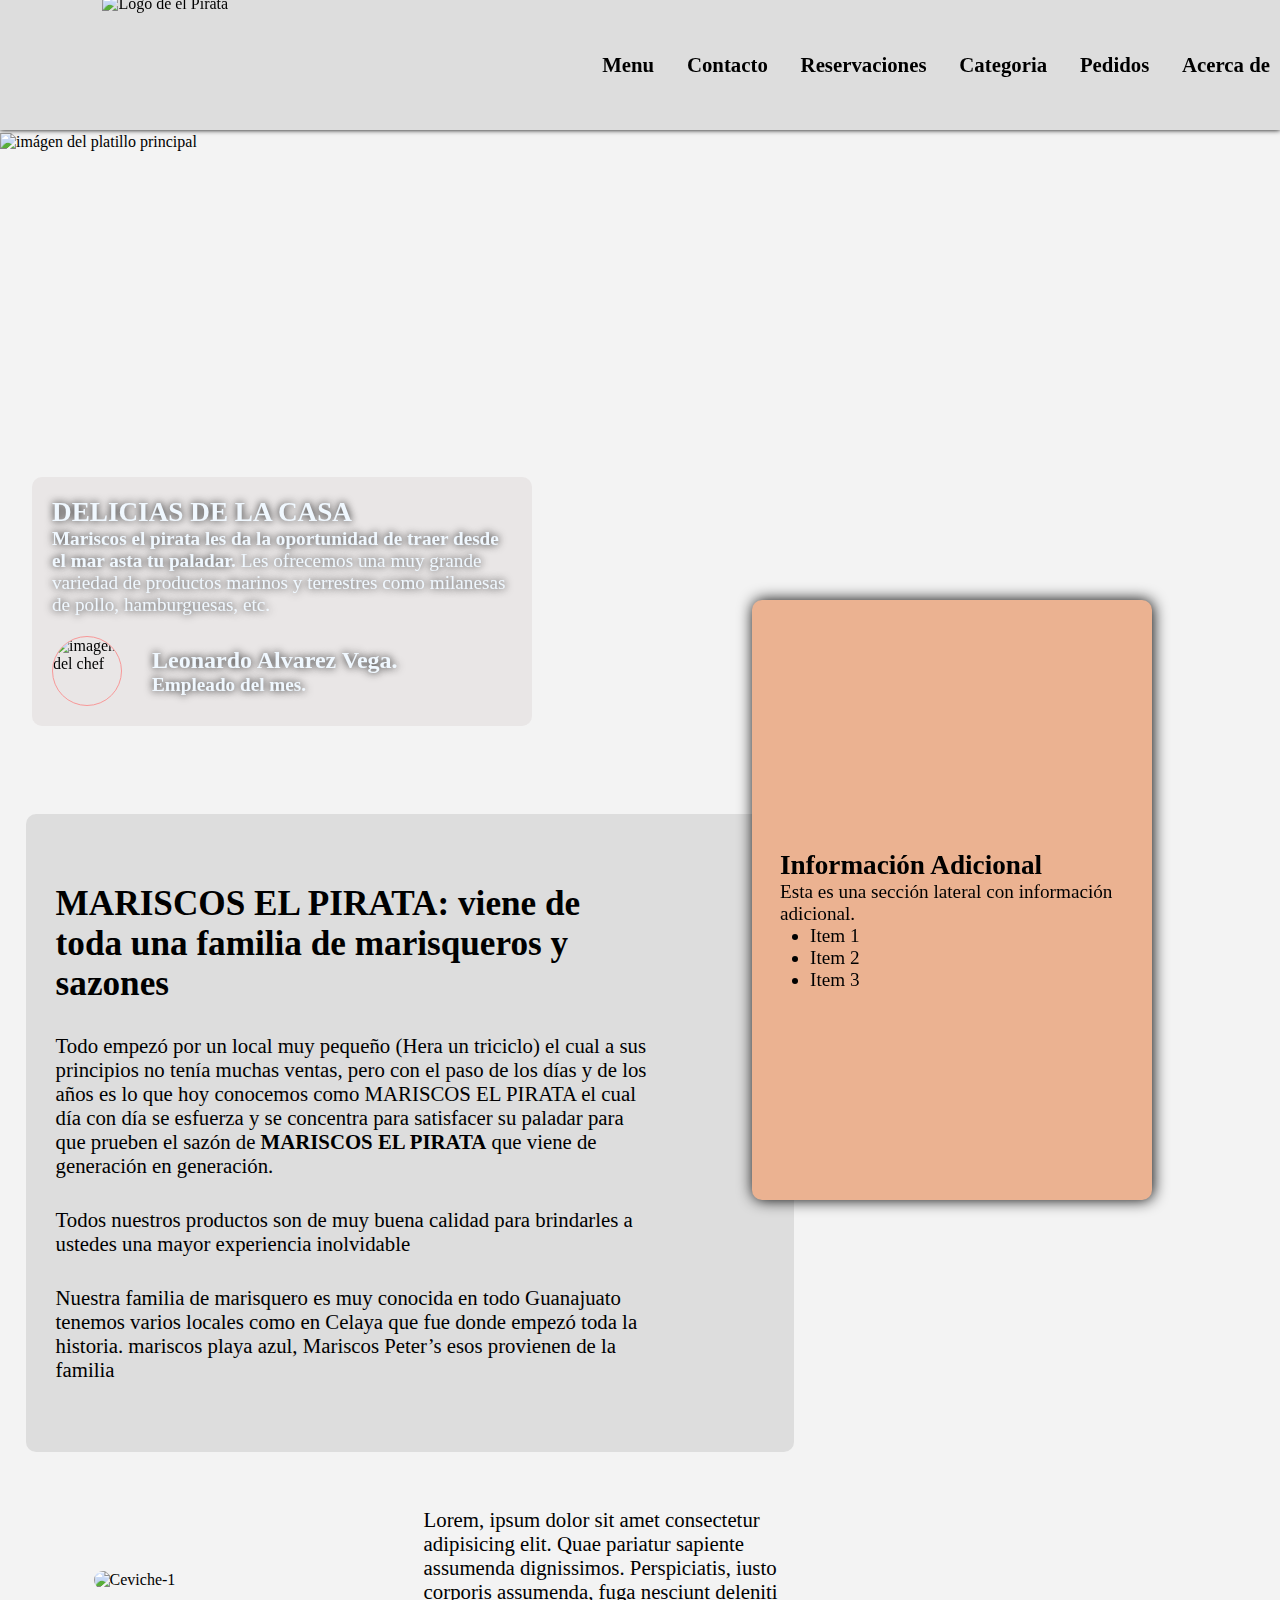
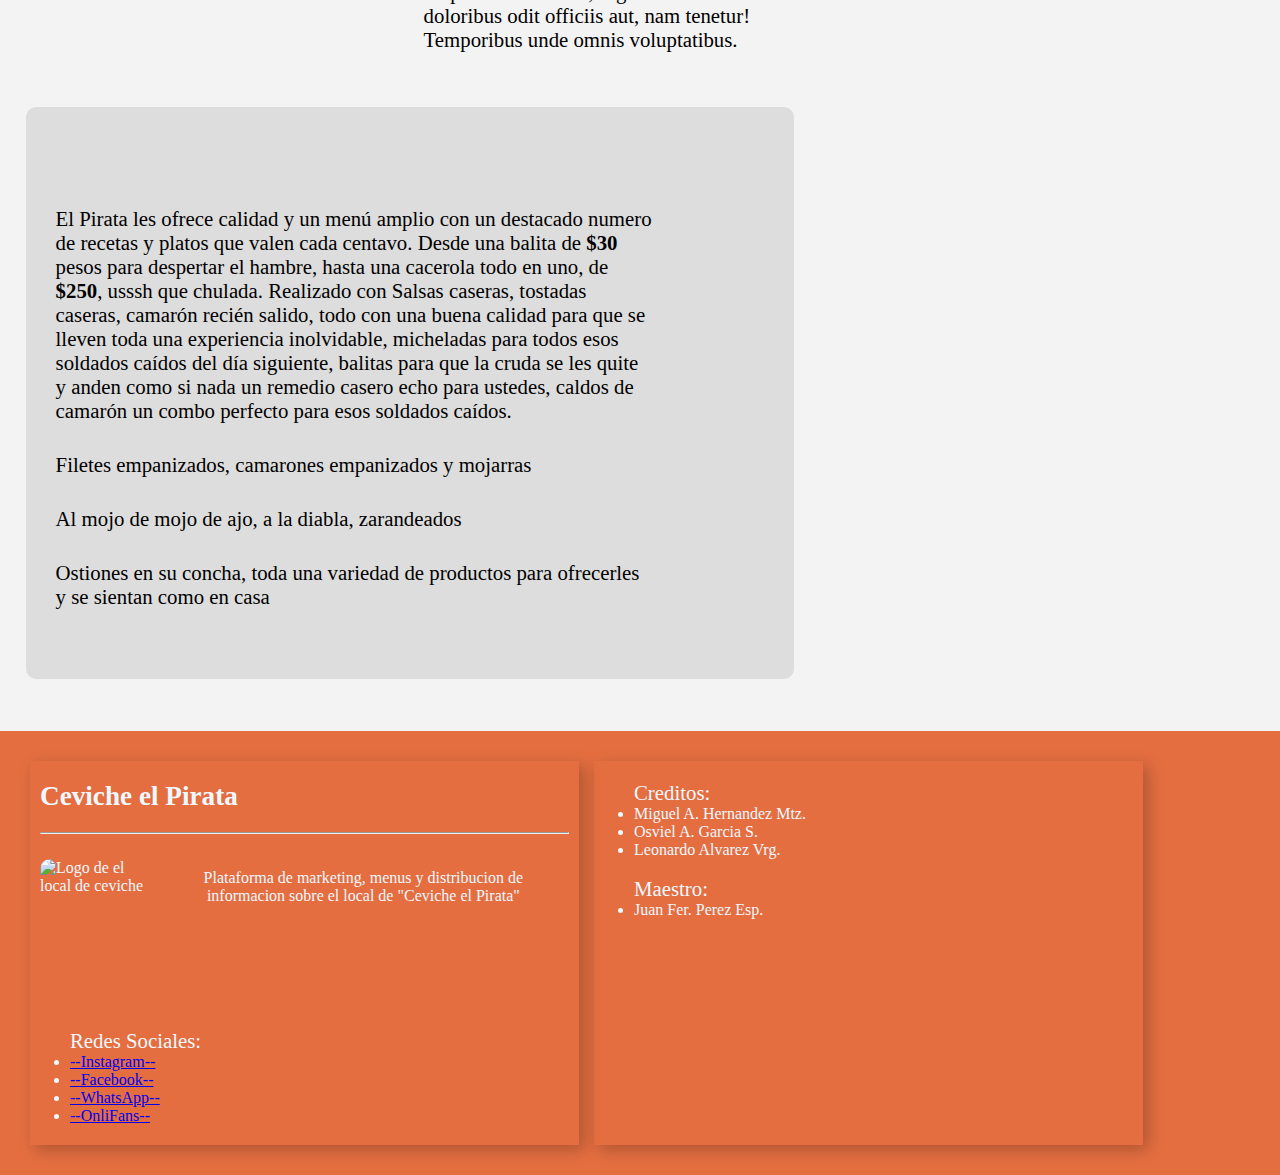
==== commit c13b68c6: "página principal" ====
--- a/index.html
+++ b/index.html
@@ -5,9 +5,15 @@
     <meta name="viewport" content="width=device-width, initial-scale=1.0">
     <title>Ceviche el Pirata</title>
     <link rel="stylesheet" href="style.css">
-    <link rel="icon" href="Img/logo.jpg"> <!--icóno-->
+    <link rel="icon" href="Img/icono.jpg"> <!--icóno-->
 </head>
 <body>
+    <script>
+        function CerrarInp(){
+            Che = document.getElementById("open-menu");
+            Che.checked = !Che.checked;
+        }
+    </script>
     <header id="header" class="header__menu">
         <div class="header__container-menu">
             <input type="checkbox" id="open-menu">
@@ -22,11 +28,12 @@
                 </div>
                 <hr>
                 <ul class="menu__nav-list">
-                    <li class="nav__li-item"><a href="Pag-Menu/index__pag-menu.html">Menu </a></li>
-                    <li class="nav__li-item"><a href="Pag-Contacto/inedx__pag-contacto.html">Contacto </a></li>
-                    <li class="nav__li-item"><a href="Pag-Reservaciones/inedx__pag-reservaciones.html">Reservaciones </a></li>
-                    <li class="nav__li-item"><a href="Pag-Categoria/inedx__pag-categoria.html">Categoria </a></li>
-                    <li class="nav__li-item"><a href="Pag-Pedidos/inedx__pag-pedidos.html">Pedidos </a></li>
+                    <li class="nav__li-item"><a onclick="CerrarInp()" href="Pag-Menu/index__pag-menu.html">Menu </a></li>
+                    <li class="nav__li-item"><a onclick="CerrarInp()" href="Pag-Contacto/inedx__pag-contacto.html">Contacto </a></li>
+                    <li class="nav__li-item"><a onclick="CerrarInp()" href="Pag-Reservaciones/inedx__pag-reservaciones.html">Reservaciones </a></li>
+                    <li class="nav__li-item"><a onclick="CerrarInp()" href="Pag-Categoria/inedx__pag-categoria.html">Categoria </a></li>
+                    <li class="nav__li-item"><a onclick="CerrarInp()" href="Pag-Pedidos/inedx__pag-pedidos.html">Pedidos</a></li>
+                    <li class="nav__li-item"><a onclick="CerrarInp()" href="Pag-Acerca-de/inedx__pag-acerca-de.html">Acerca de</a></li>
                 </ul>
             </nav>
         </div>
@@ -46,7 +53,7 @@
             <div class="inf-leo">
                 <img class="img-leo" id="img-leo" src="Img/img-Leo.jpg" alt="imagen del chef" title="hay mi leonardito">
                 <div>
-                    <p id="chef-leo">Leonardo Alvarez Vega.</p>
+                    <label id="chef-leo">Leonardo Alvarez Vega.<label/>
                     <p>Empleado del mes.</p>
                 </div>
             </div>
@@ -74,7 +81,7 @@
             <p>Nuestra familia de marisquero es muy conocida en todo Guanajuato tenemos varios locales como en Celaya que fue donde empezó toda la historia. mariscos playa azul, Mariscos Peter’s esos provienen de la familia </p>
         </section>
         <div class="main__container-img-ceviche">
-            <img class="img-ceviche" src="Img/img_ceviche1.png" alt="Ceviche-1">
+            <img class="img-ceviche" src="Img/img_caldo-camaron.png" alt="Ceviche-1">
             <p>Lorem, ipsum dolor sit amet consectetur adipisicing elit. Quae pariatur sapiente assumenda dignissimos. Perspiciatis, iusto corporis assumenda, fuga nesciunt deleniti doloribus odit officiis aut, nam tenetur! Temporibus unde omnis voluptatibus.</p>
         </div>
         
--- a/style.css
+++ b/style.css
@@ -182,7 +182,7 @@
                         transition: .3s;
                         font-size: 1.3rem;
                         font-weight: 600;
-                        padding: 10px 20px;
+                        padding: 10px 10px;
                     }
                     a:hover{
                         background-color: var(--ColorFondoOscuro);
@@ -239,7 +239,7 @@
                 font-size: .7rem;
             }
         }
-        h2,p{
+        h2,p,label{
             text-shadow: 0 0 9px black;
             color: var(--ColorLetra);
         }
@@ -254,11 +254,13 @@
         .info-enpleado{
             top: 53vh;
             width: 500px;
+            .inf-leo{
+                #chef-leo{font-size: 1.5rem;}
+            }
             #img-leo{
                 height: 70px;
                 width: 70px;
             }
-            #chef-leo{font-size: 1.5rem;}
             h2{font-size: 1.7rem;}
             p{font-size: 1.2rem;}
         }
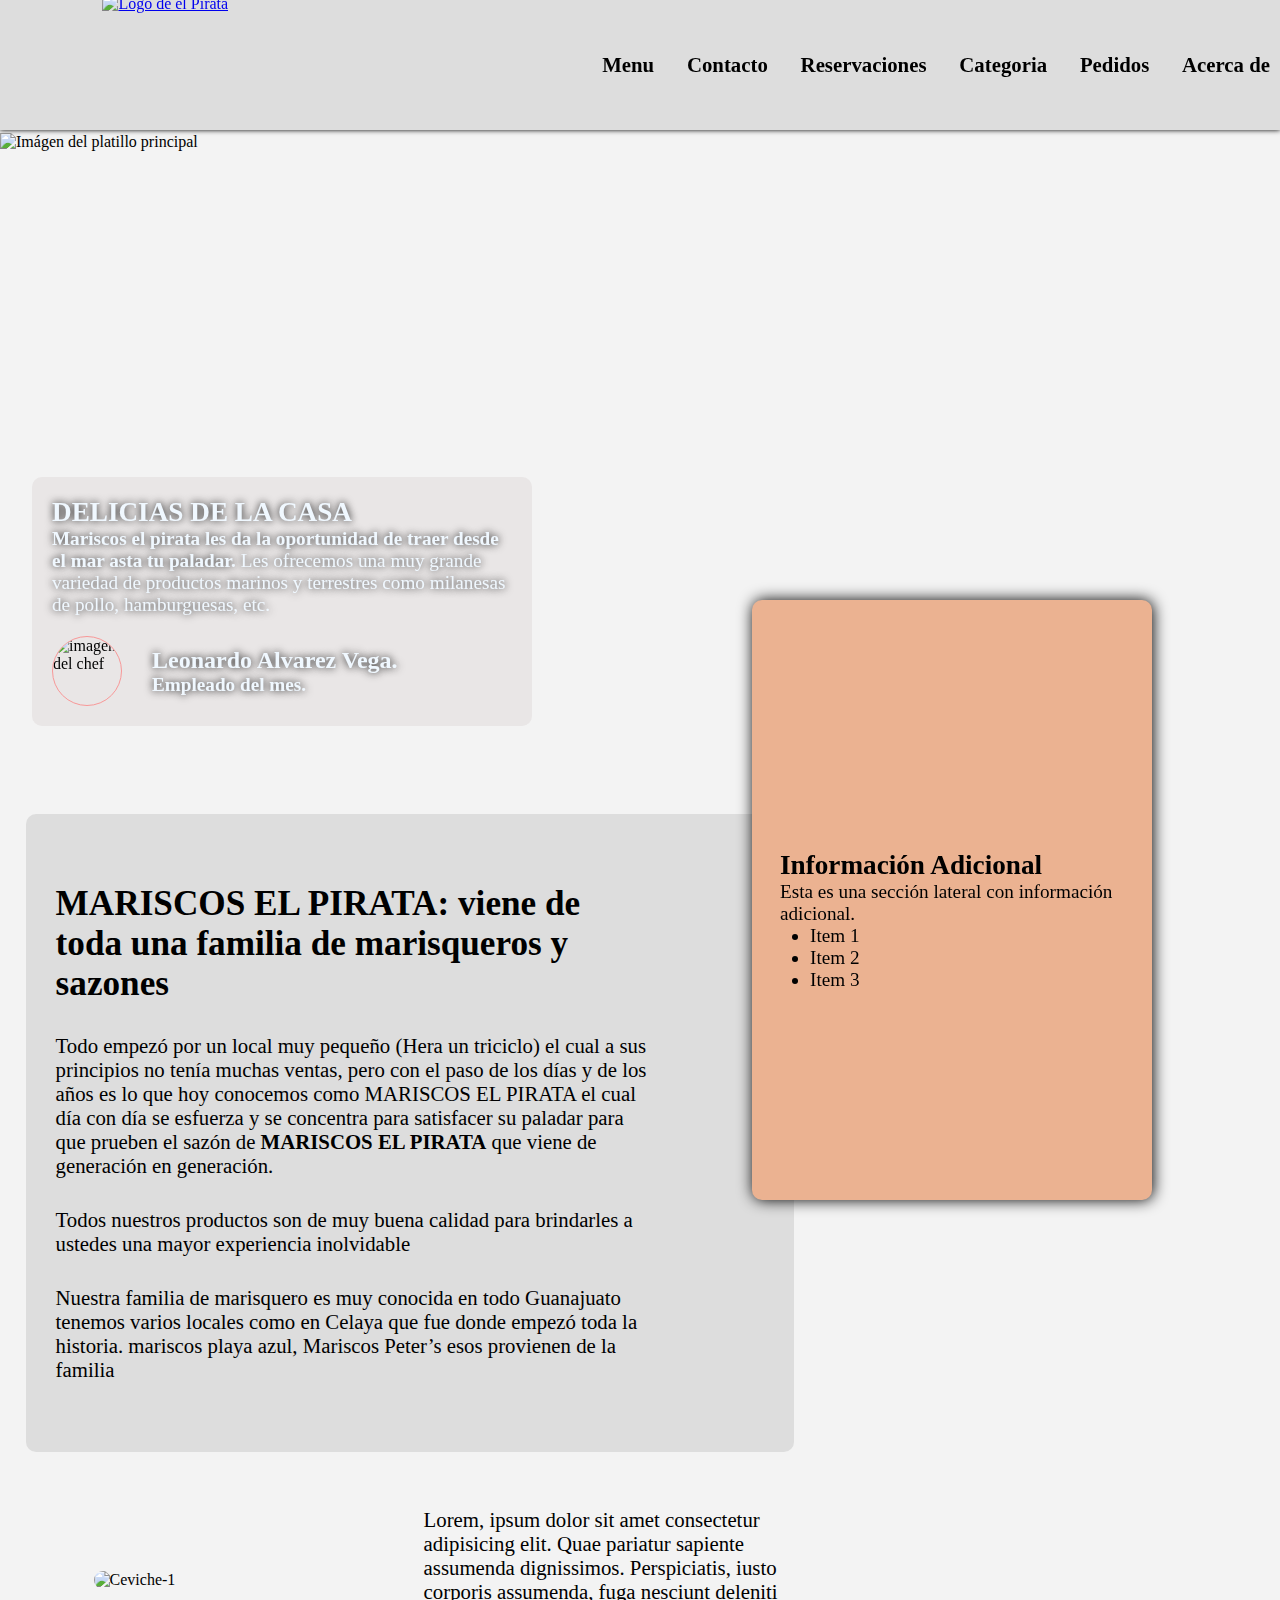
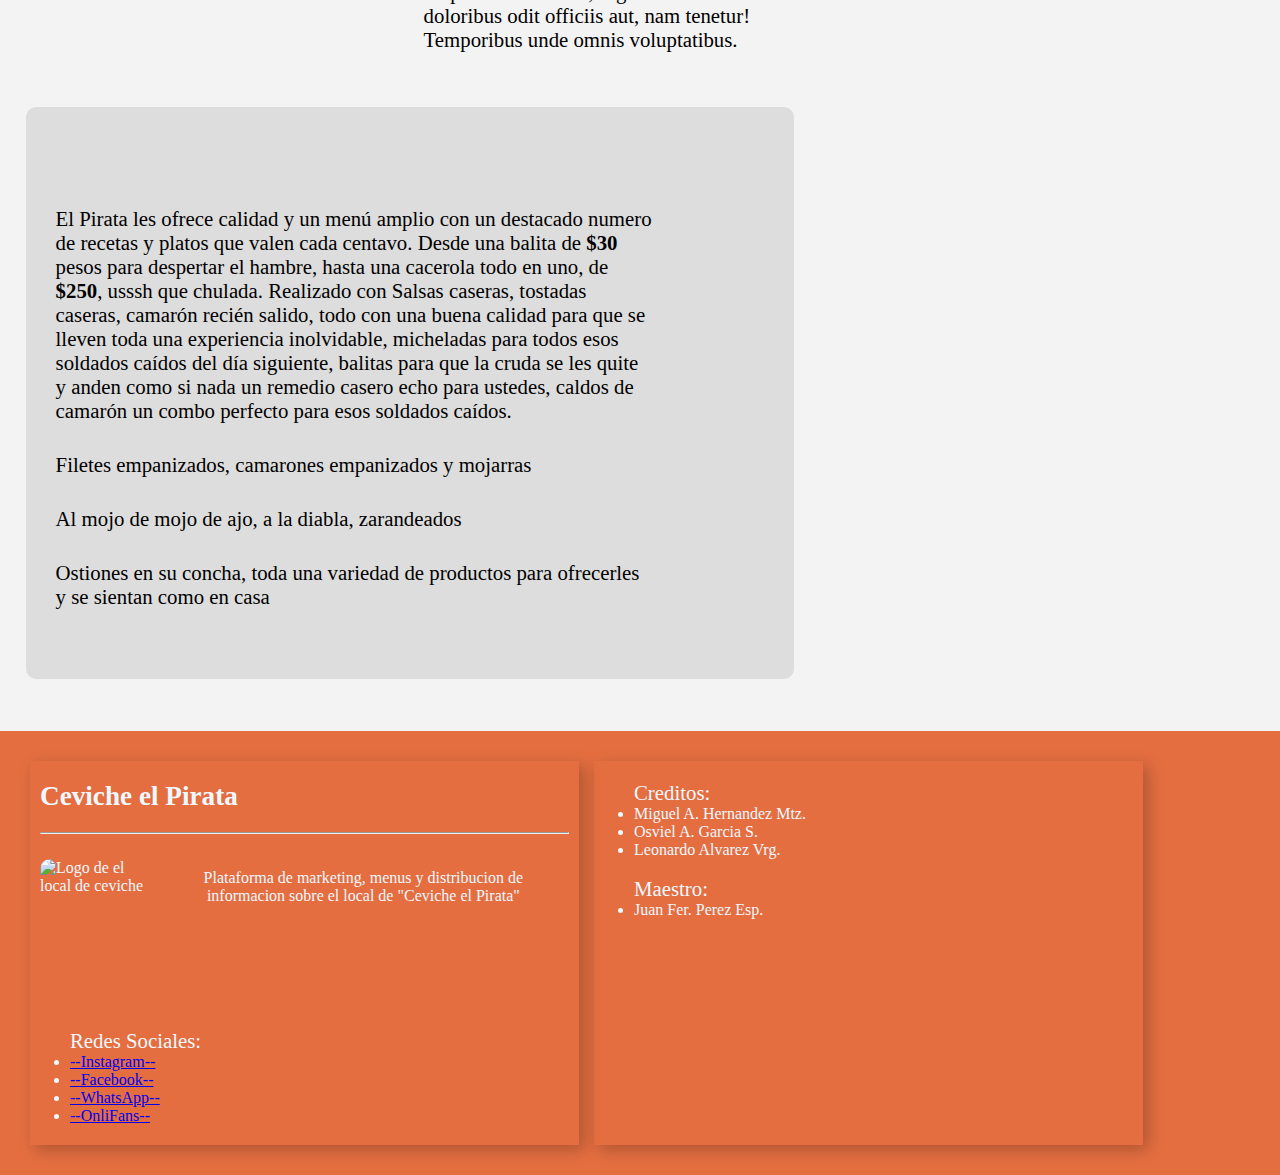
==== commit 4e6fb2e7: "página principal" ====
--- a/index.html
+++ b/index.html
@@ -5,7 +5,7 @@
     <meta name="viewport" content="width=device-width, initial-scale=1.0">
     <title>Ceviche el Pirata</title>
     <link rel="stylesheet" href="style.css">
-    <link rel="icon" href="Img/icono.jpg"> <!--icóno-->
+    <link rel="icon" href="Img/icono.jpg">
 </head>
 <body>
     <script>
@@ -20,7 +20,7 @@
             <label for="open-menu" class="menu-open--nav" role="button">≡</label>
             <nav class="nav-menu" id="nav-menu">
                 <div class="menu__container-logo2" id="menu__container-logo1">
-                    <img class="menu__img-logo2" src="Img/logo.jpg" type="jpg">
+                    <a href="index.html" onclick="CerrarInp()"><img class="menu__img-logo2" src="Img/logo.jpg" type="jpg"></a>
                     <div class="logo2-text">
                         <label>Ceviche el Pirata</label>
                         <a href="#">__Leonardo-Chef__</a>
@@ -38,20 +38,19 @@
             </nav>
         </div>
         <div class="header__container-logo1">
-            <img class="img-logo1" src="Img/logo_.png" type="png" alt="Logo de el Pirata">
+            <a href="index.html" onclick="CerrarInp()"><img class="img-logo1" src="Img/logo_.png" type="png" alt="Logo de el Pirata" title="Logo de el Pirata"></a>
         </div>
     </header>
-
     
     <section class="sec-especialidad">
-        <img class="img-especialidad" src="Img/img-principal.jpg" alt="imágen del platillo principal" title="">
+        <img class="img-especialidad" src="Img/img-principal.jpg" alt="Imágen del platillo principal" title="Especialidad">
 
         <div class="info-enpleado">
             <h2>DELICIAS DE LA CASA</h2>
             <p><b>Mariscos el pirata les da la oportunidad de traer desde el mar asta tu paladar.</b> 
                 Les ofrecemos una muy grande variedad de productos marinos y terrestres como milanesas de pollo, hamburguesas, etc. </p>
             <div class="inf-leo">
-                <img class="img-leo" id="img-leo" src="Img/img-Leo.jpg" alt="imagen del chef" title="hay mi leonardito">
+                <img class="img-leo" id="img-leo" src="Img/img-leo.jpg" alt="imagen del chef" title="hay mi leonardito">
                 <div>
                     <label id="chef-leo">Leonardo Alvarez Vega.<label/>
                     <p>Empleado del mes.</p>
@@ -73,7 +72,7 @@
         </div>
     </section>
 
-    <main class="main__principal"> <!--LLENA LA DESCRIPCIÓN DEL RESTAURANTE, INGREDIENTES Y DEMÁS QUE SE TE OCURRA-->
+    <main class="main__principal">
         <section class="sec-descripcion">
             <h1>MARISCOS EL PIRATA: viene de toda una familia de marisqueros y sazones</h1> 
             <p>Todo empezó por un local muy pequeño (Hera un triciclo) el cual a sus principios no tenía muchas ventas, pero con el paso de los días y de los años es lo que hoy conocemos como MARISCOS EL PIRATA el cual día con día se esfuerza y se concentra para satisfacer su paladar para que prueben el sazón de <b>MARISCOS EL PIRATA</b> que viene de generación en generación.</p>
@@ -102,8 +101,6 @@
     </section>
     
     <footer class="footer-pie_de_pagina">
-        <!--IMAGINA UN PIE DE PÁGINA-->
-        <!--<marquee>VISITANOS :D</marquee>-->
         <div class="footer-pie1">
             <h6>Ceviche el Pirata</h6>
             <hr>
@@ -114,7 +111,7 @@
             <label>Redes Sociales:</label>
             <ul>
                 <li><a href="#">--Instagram--</a></li>
-                <li><a href="#">--Facebook--</a></li>
+                <li><a href="https://facebook.com/groups/672554158442758/">--Facebook--</a></li>
                 <li><a href="#">--WhatsApp--</a></li>
                 <li><a href="#">--OnliFans--</a></li>
             </ul>
--- a/style.css
+++ b/style.css
@@ -35,6 +35,9 @@
     .header__container-menu{
         #open-menu{
             display: none;
+        }
+        #open-menu:checked ~ .menu-open--nav{
+            padding-right: 100vw;
         }
         #open-menu:checked ~ .nav-menu{
             display: flex;
@@ -275,6 +278,7 @@
 .container-inf-video{
     display: flex;
     z-index: 1;
+    /* border: 1px solid black; */
     .inf-video{
         width: 100%;
         background-color: #ebb291;
@@ -296,7 +300,7 @@
     .container-inf-video{
         position: absolute;
         top: 600px;
-        height: 60%;
+        height: 150%;
         right: 10vw;
         .inf-video{
             position: sticky;
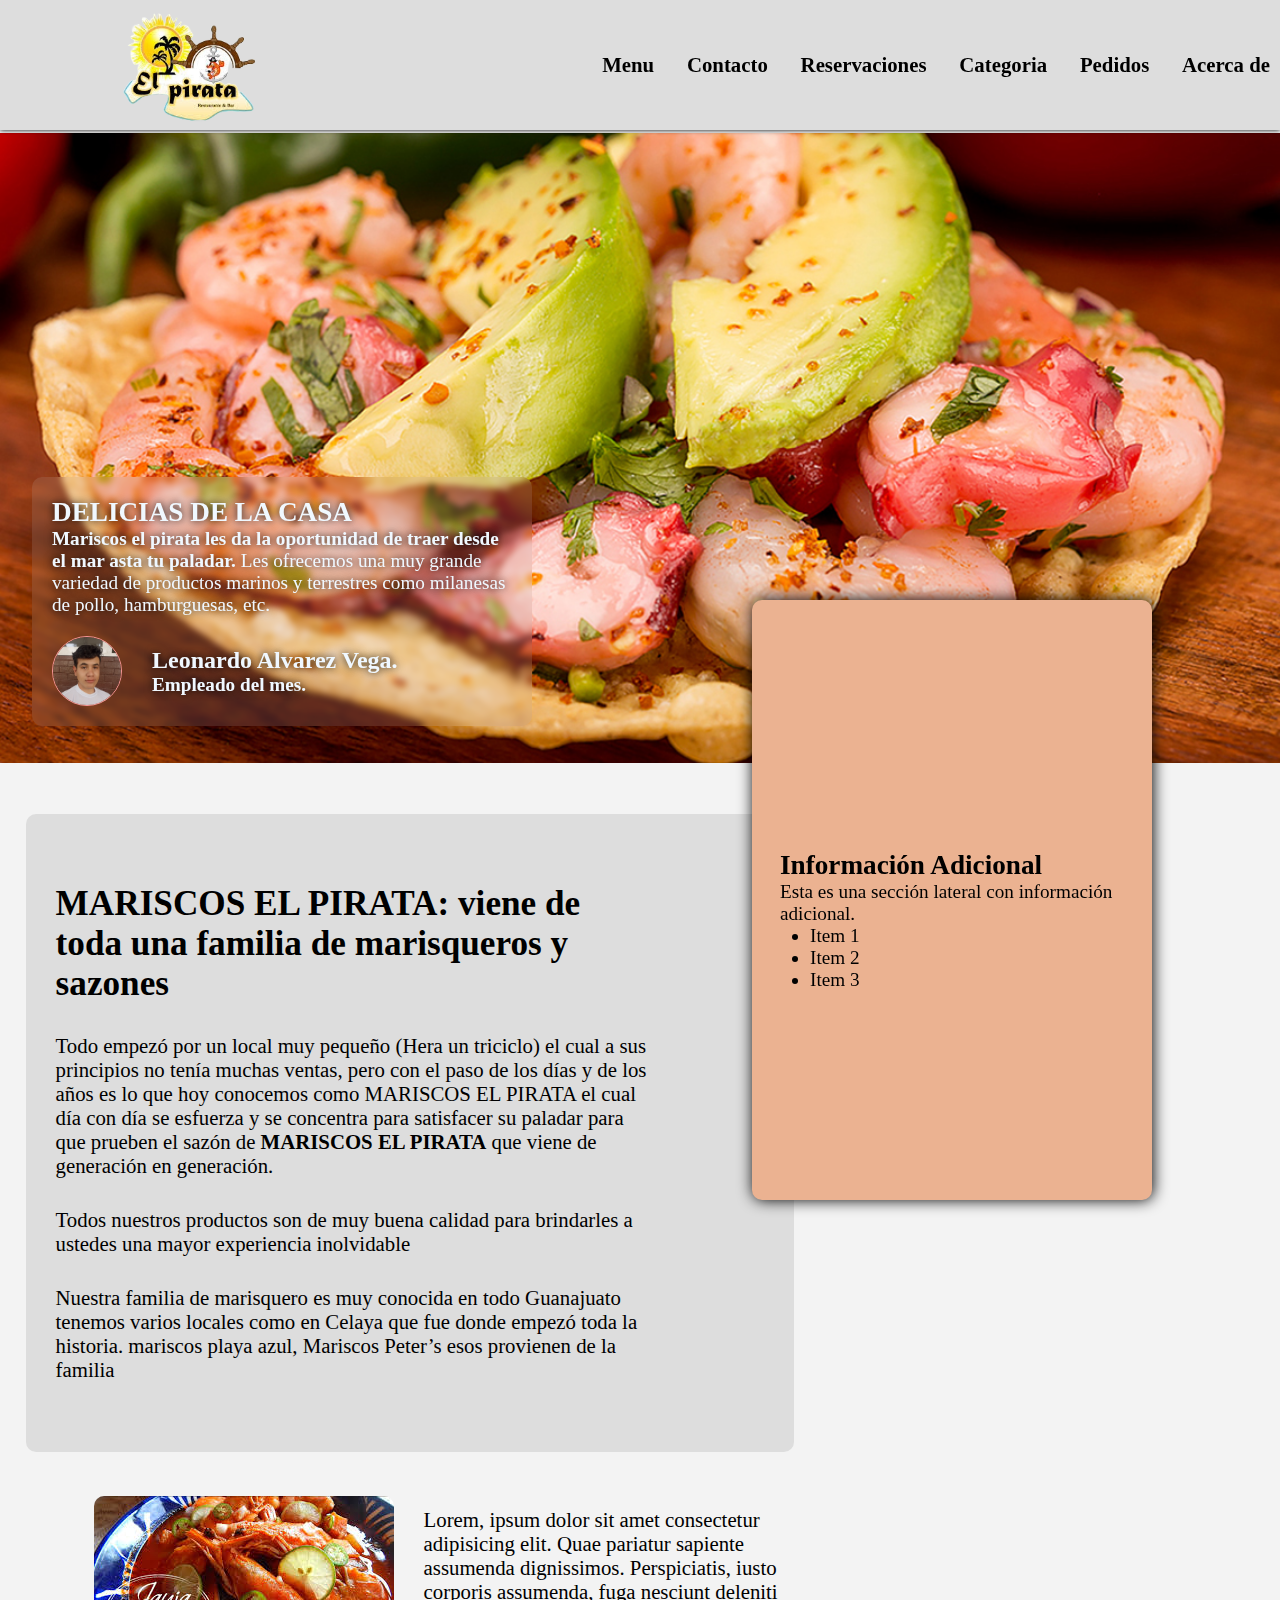
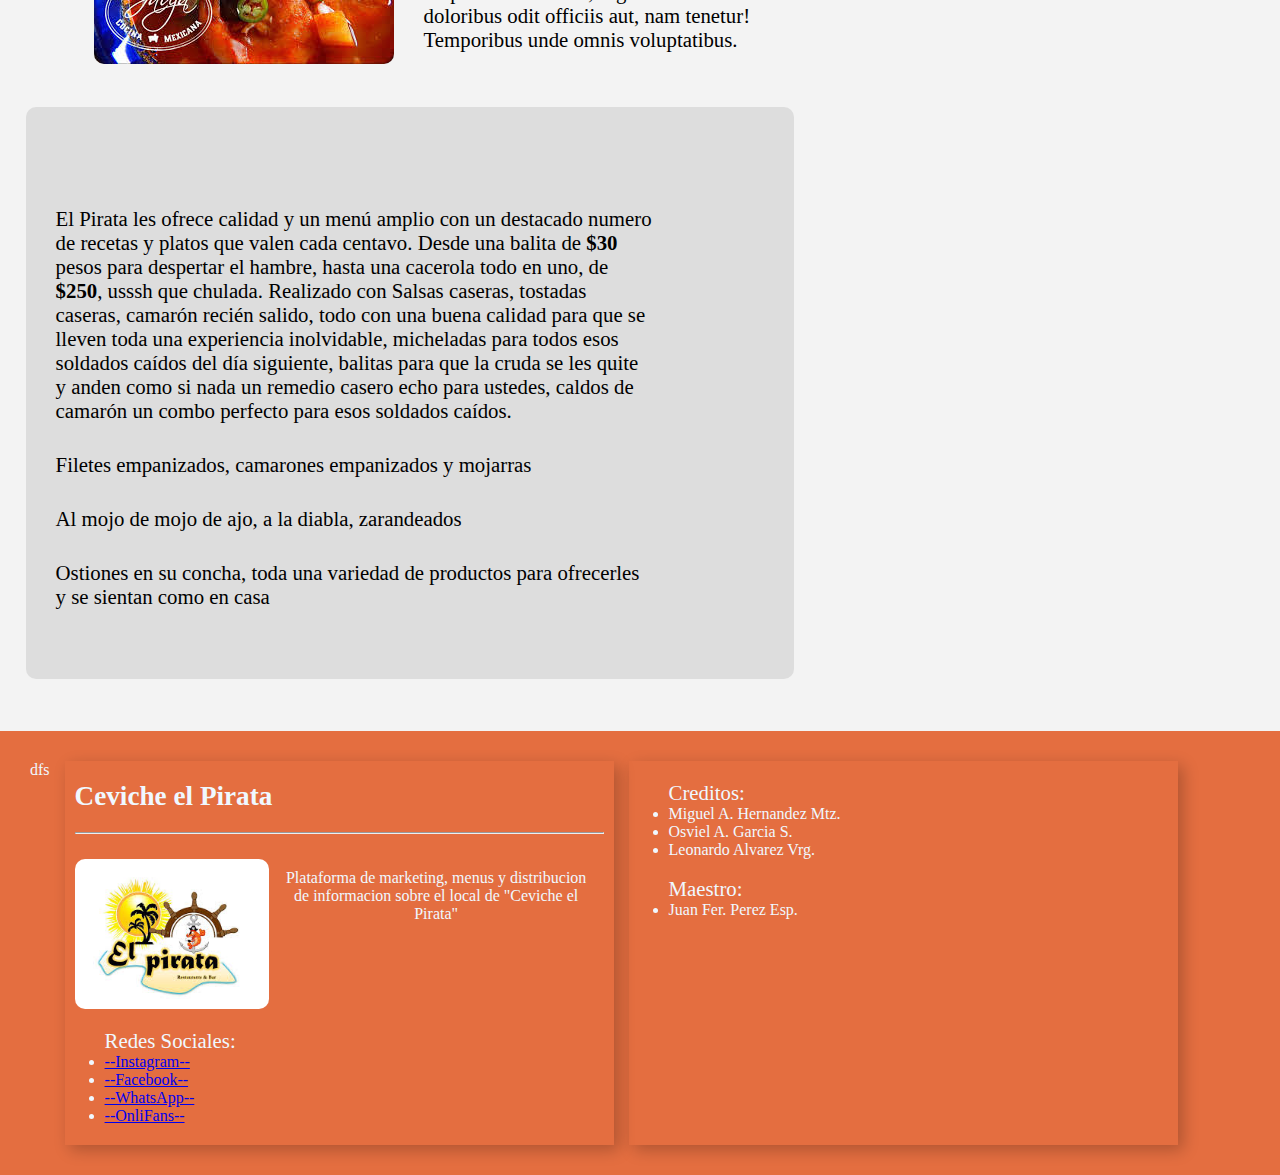
==== commit f018cdf4: "conexión a base de datos" ====
--- a/index.html
+++ b/index.html
@@ -100,7 +100,7 @@
         <!--AGREGA UN MAPA DE UBICACIÓN-->
     </section>
     
-    <footer class="footer-pie_de_pagina">
+    <footer class="footer-pie_de_pagina">dfs
         <div class="footer-pie1">
             <h6>Ceviche el Pirata</h6>
             <hr>
@@ -129,5 +129,14 @@
         </div>
     </footer>
     
+    <?php
+    $enlace - msqli_connect("localhost","root","superadministrador","enpresa");
+    if(!$enlace){
+        die(" no puedo conectarme a la base de datos :c")
+    }
+    echo "conexión exitosa";
+    mysqli_close($enlace);
+    ?>
+
 </body>
 </html>